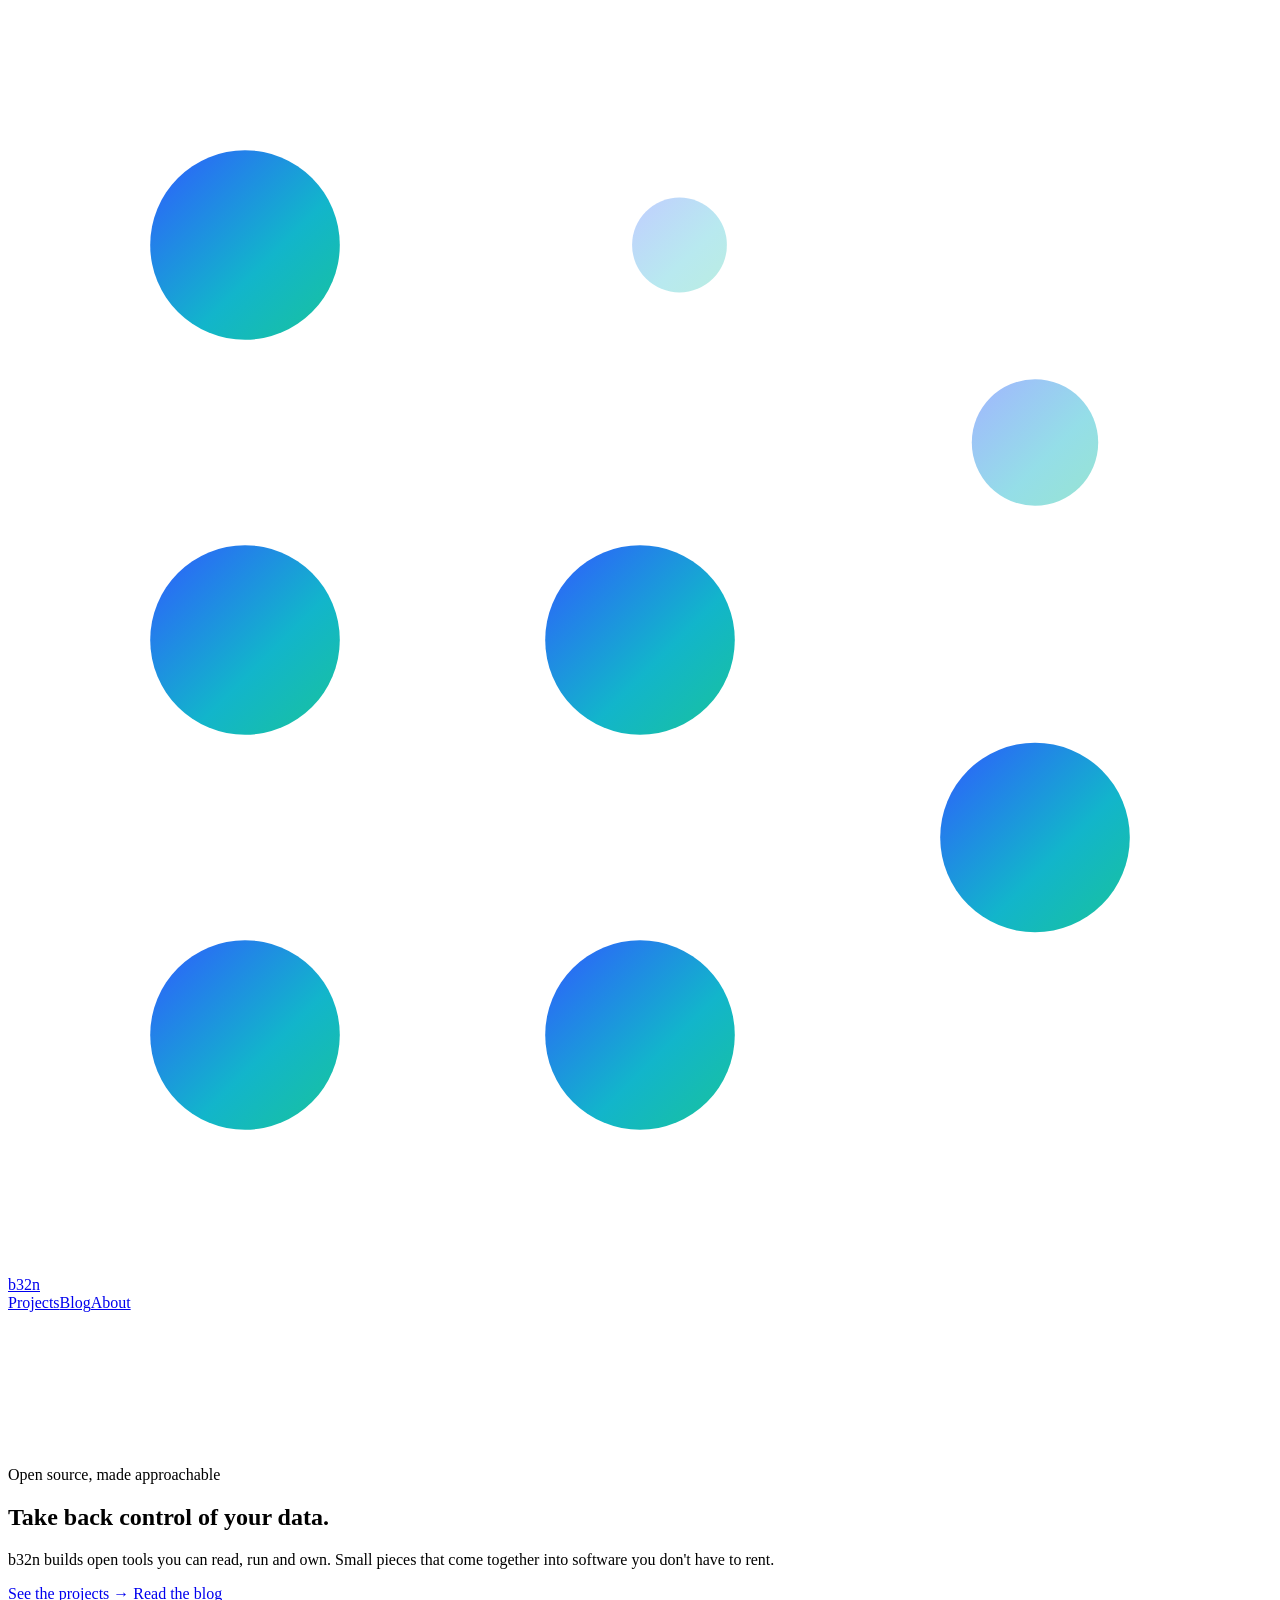
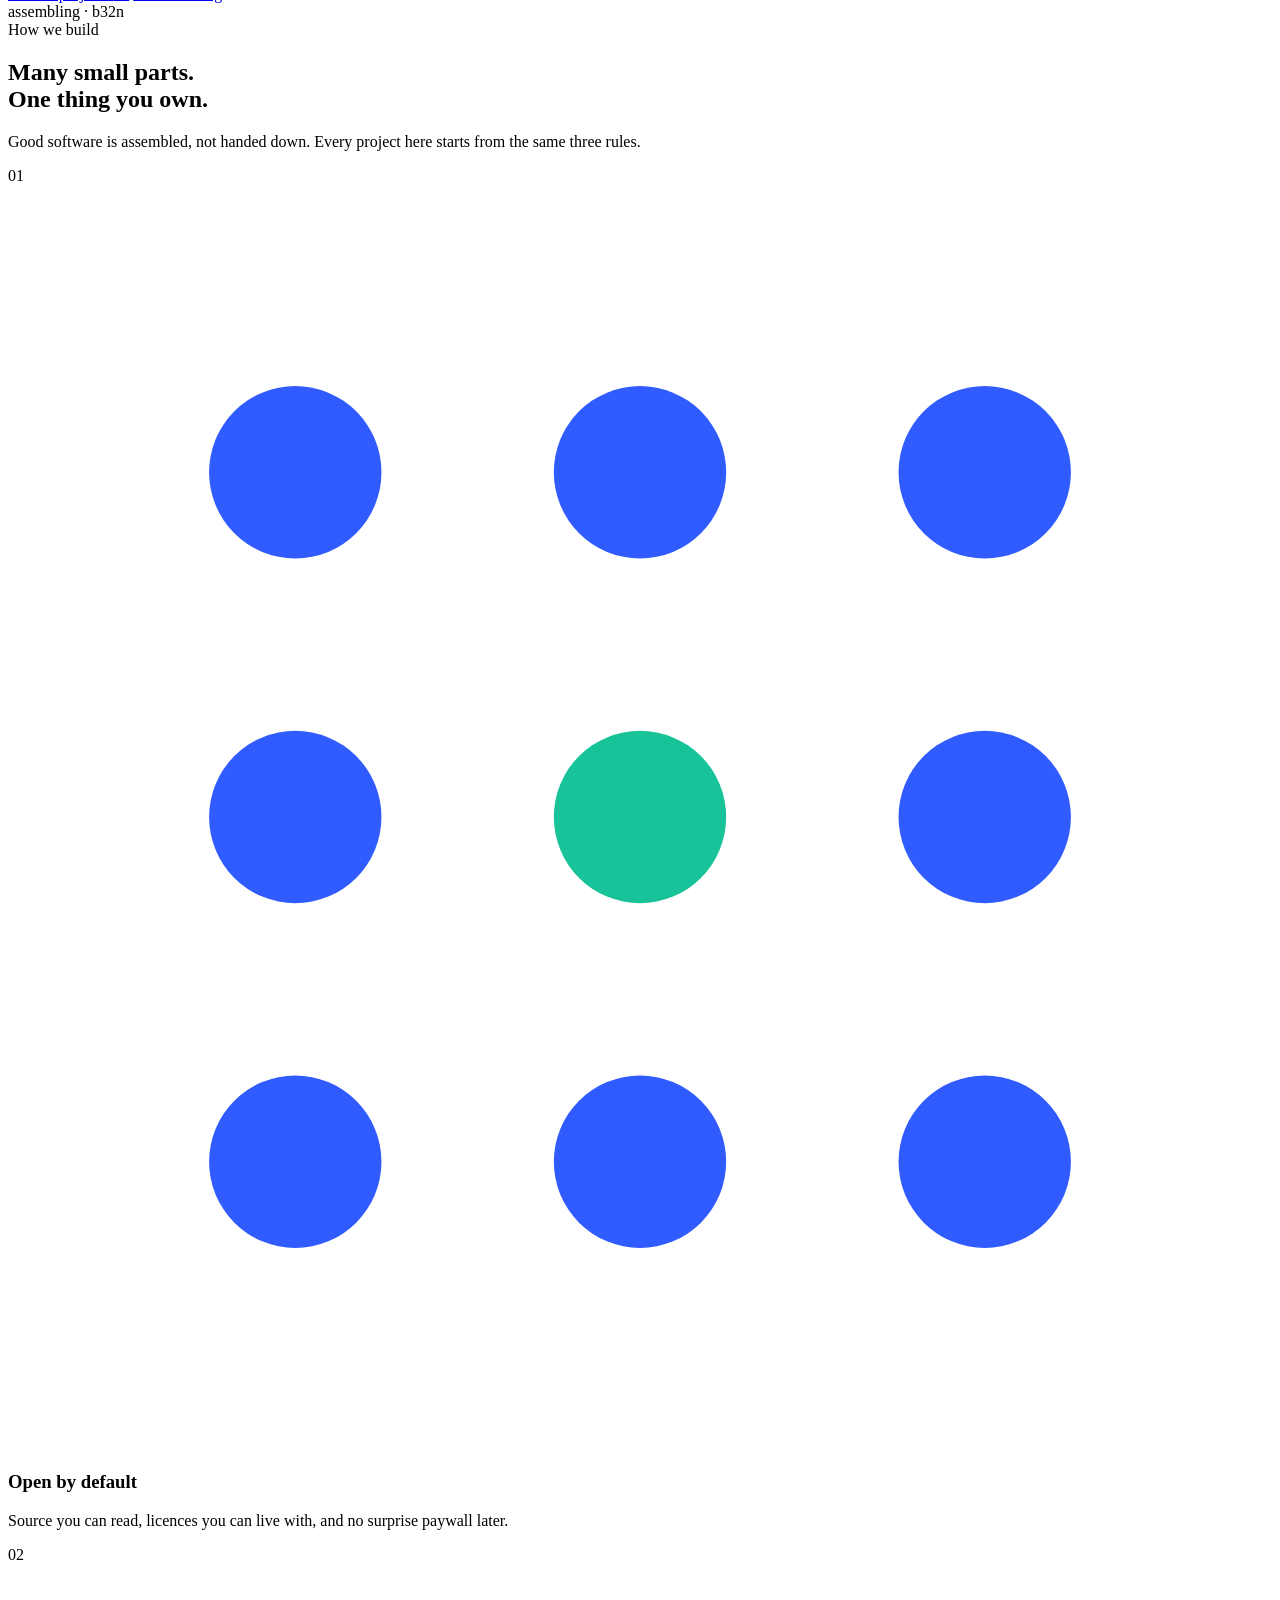
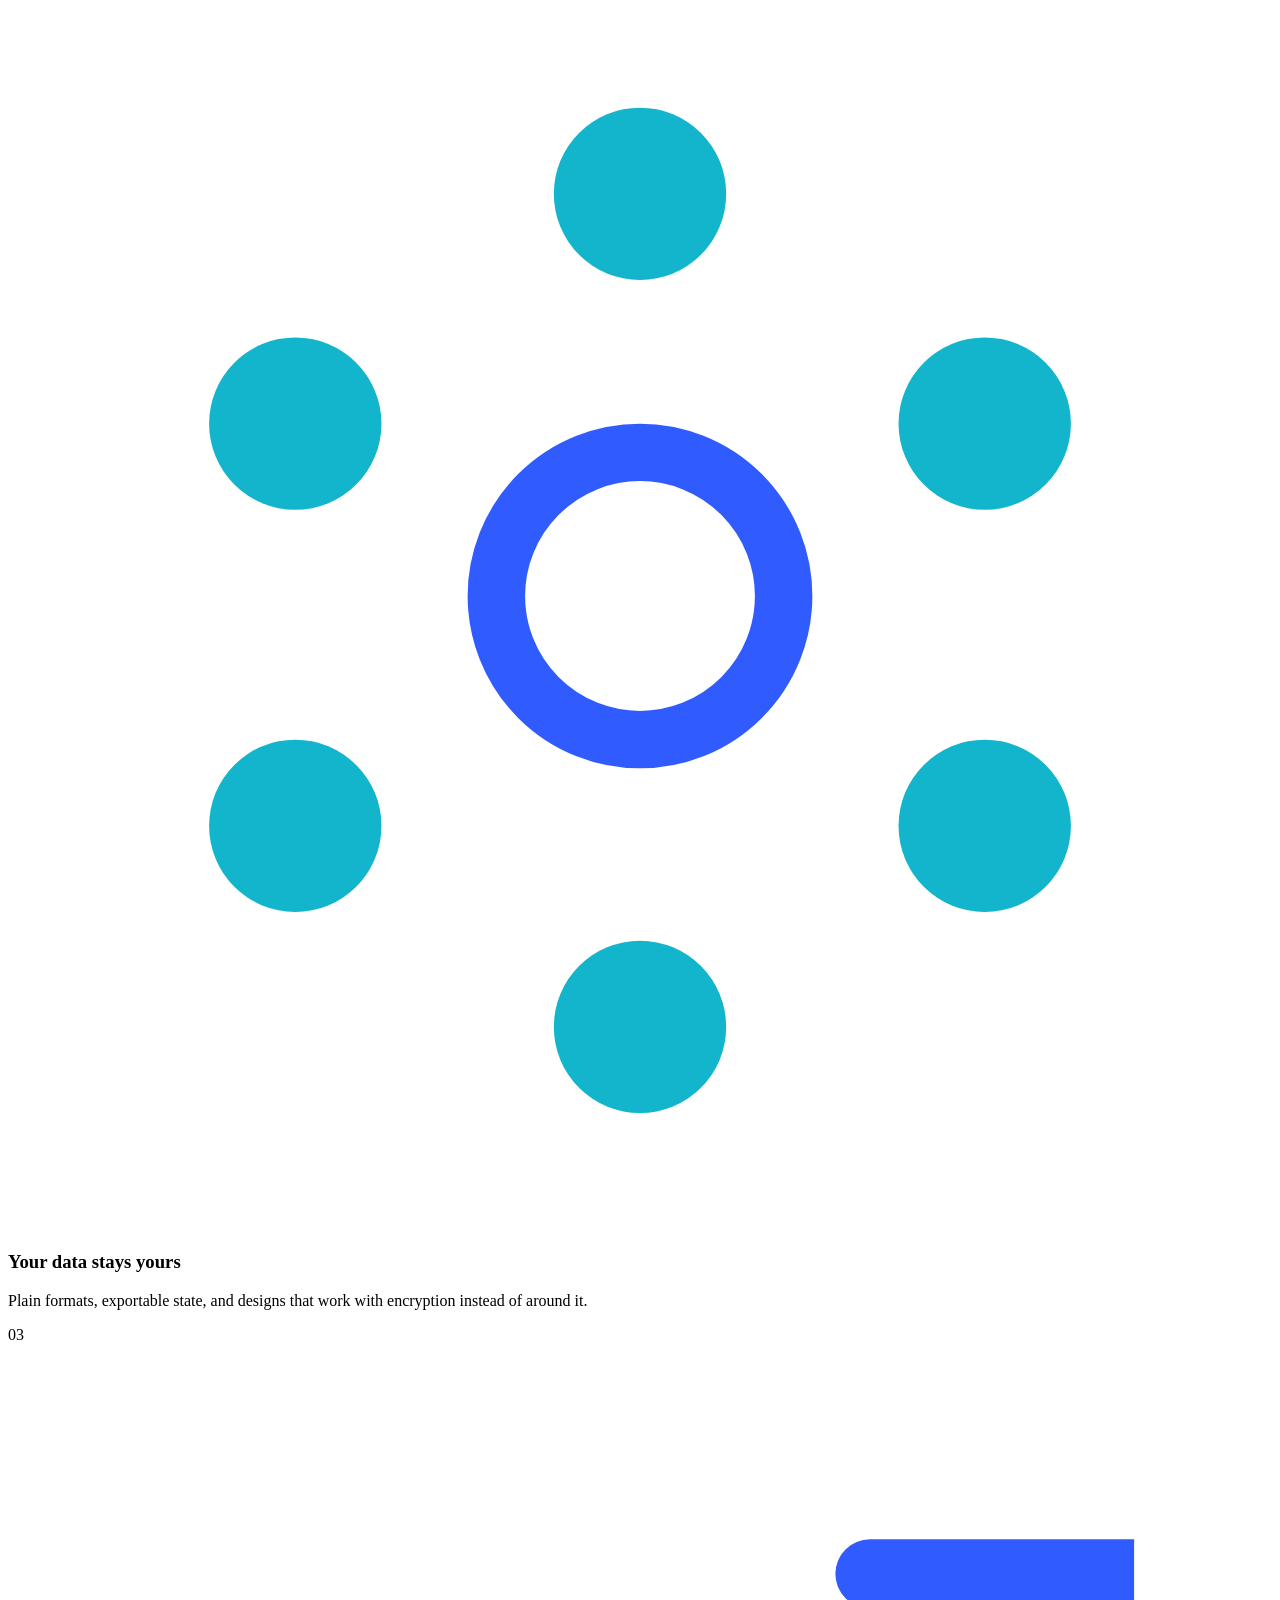
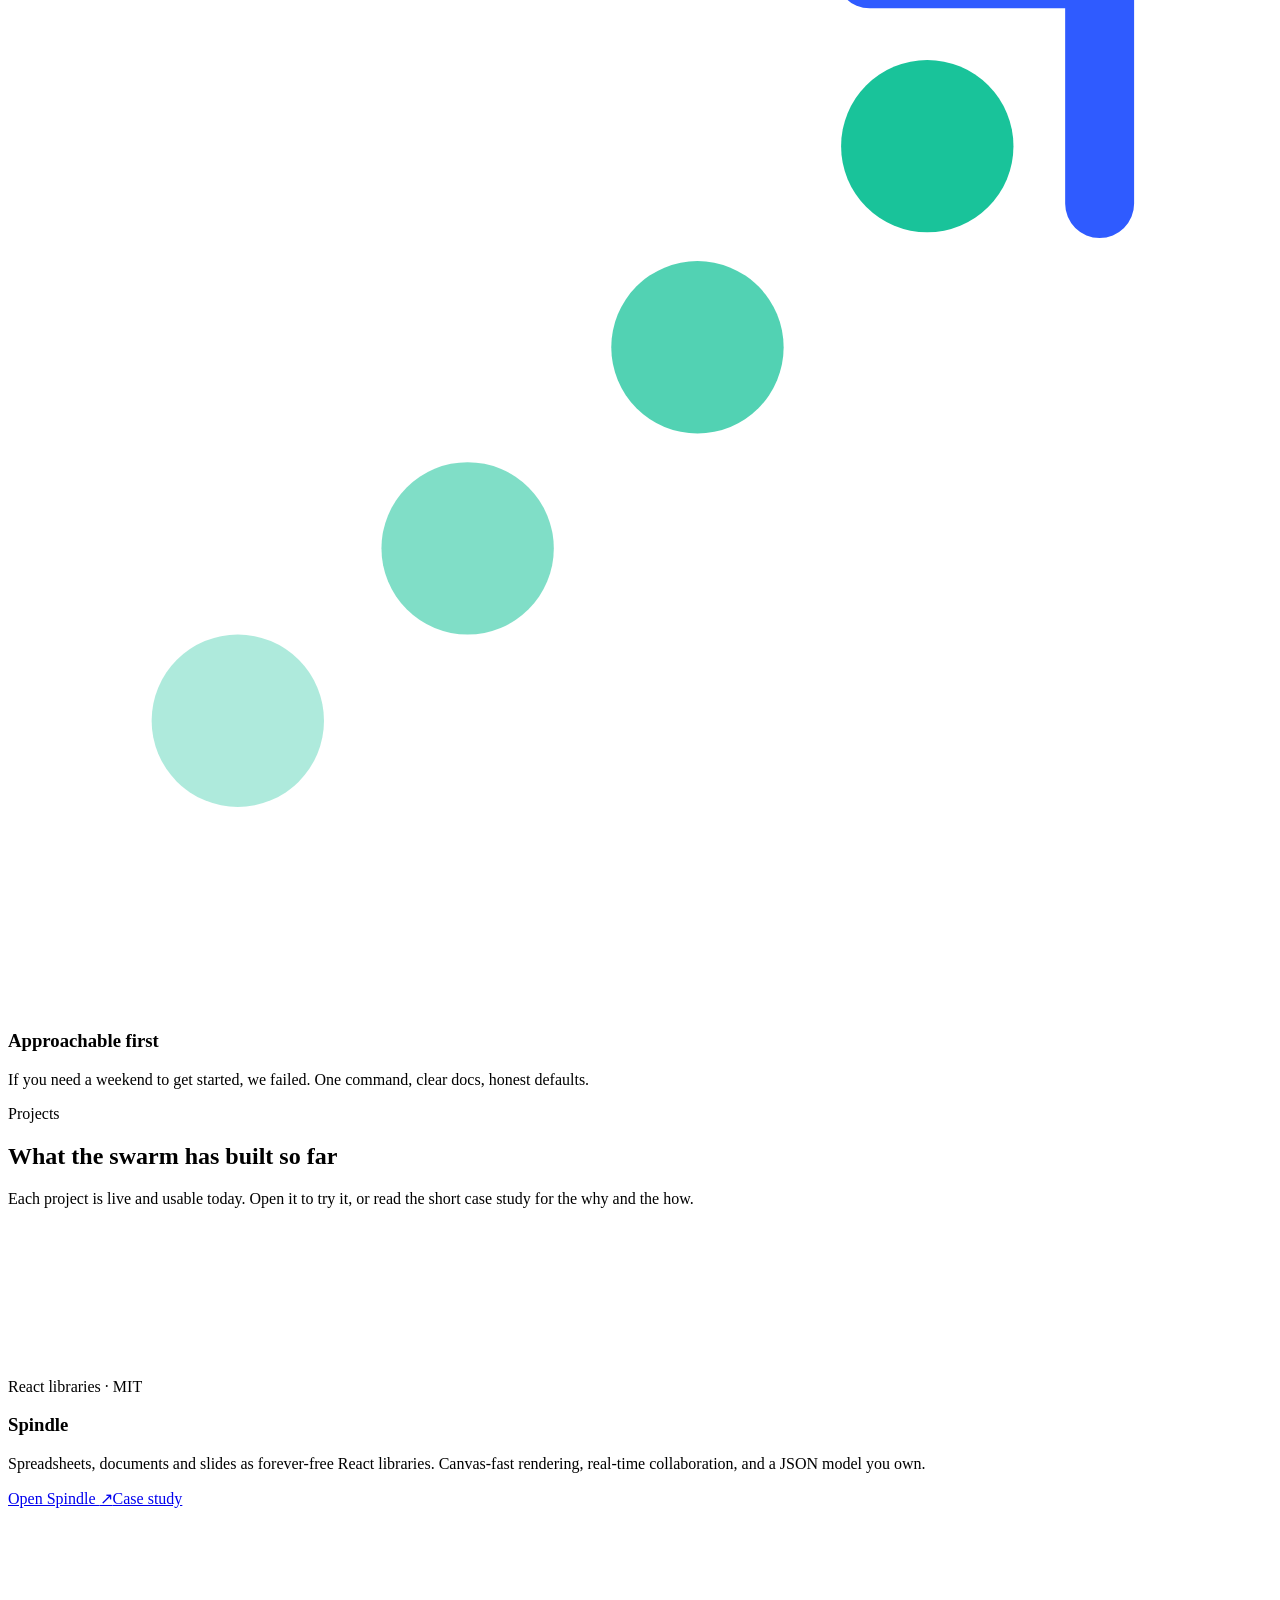
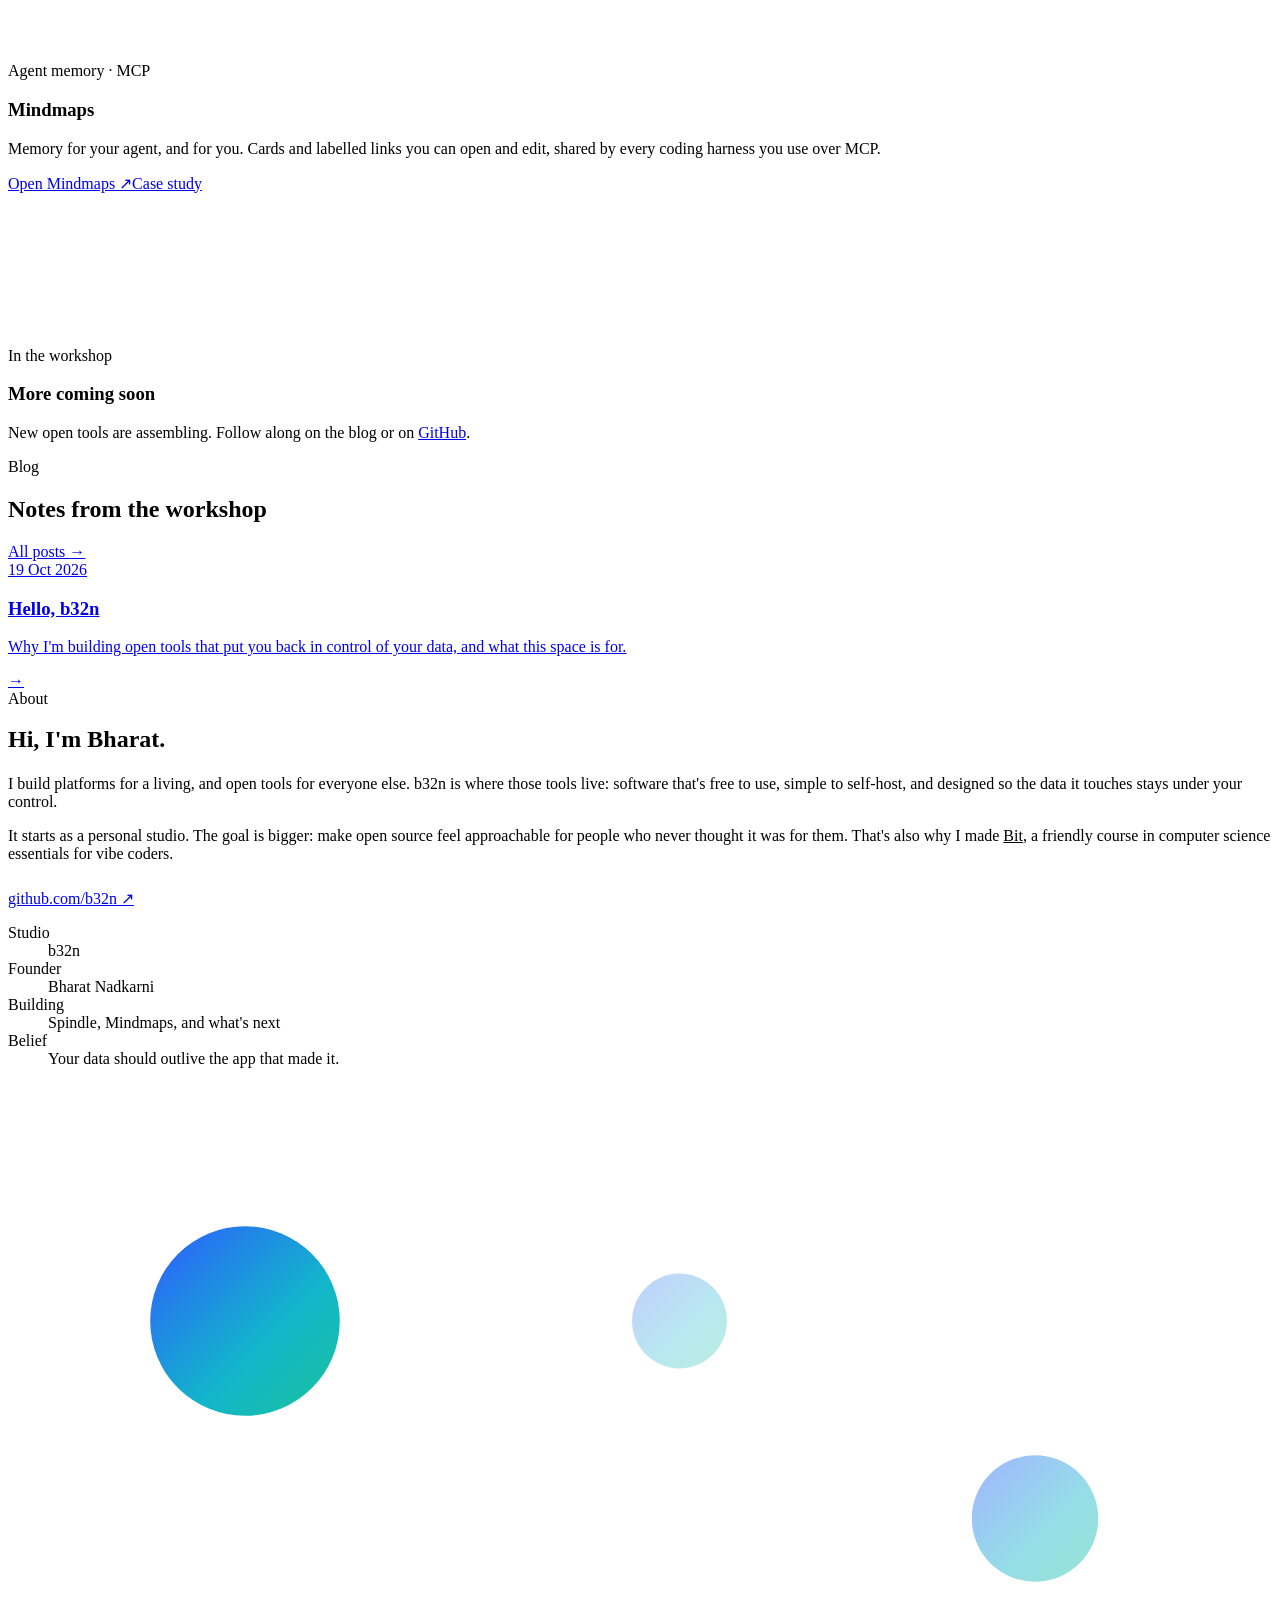
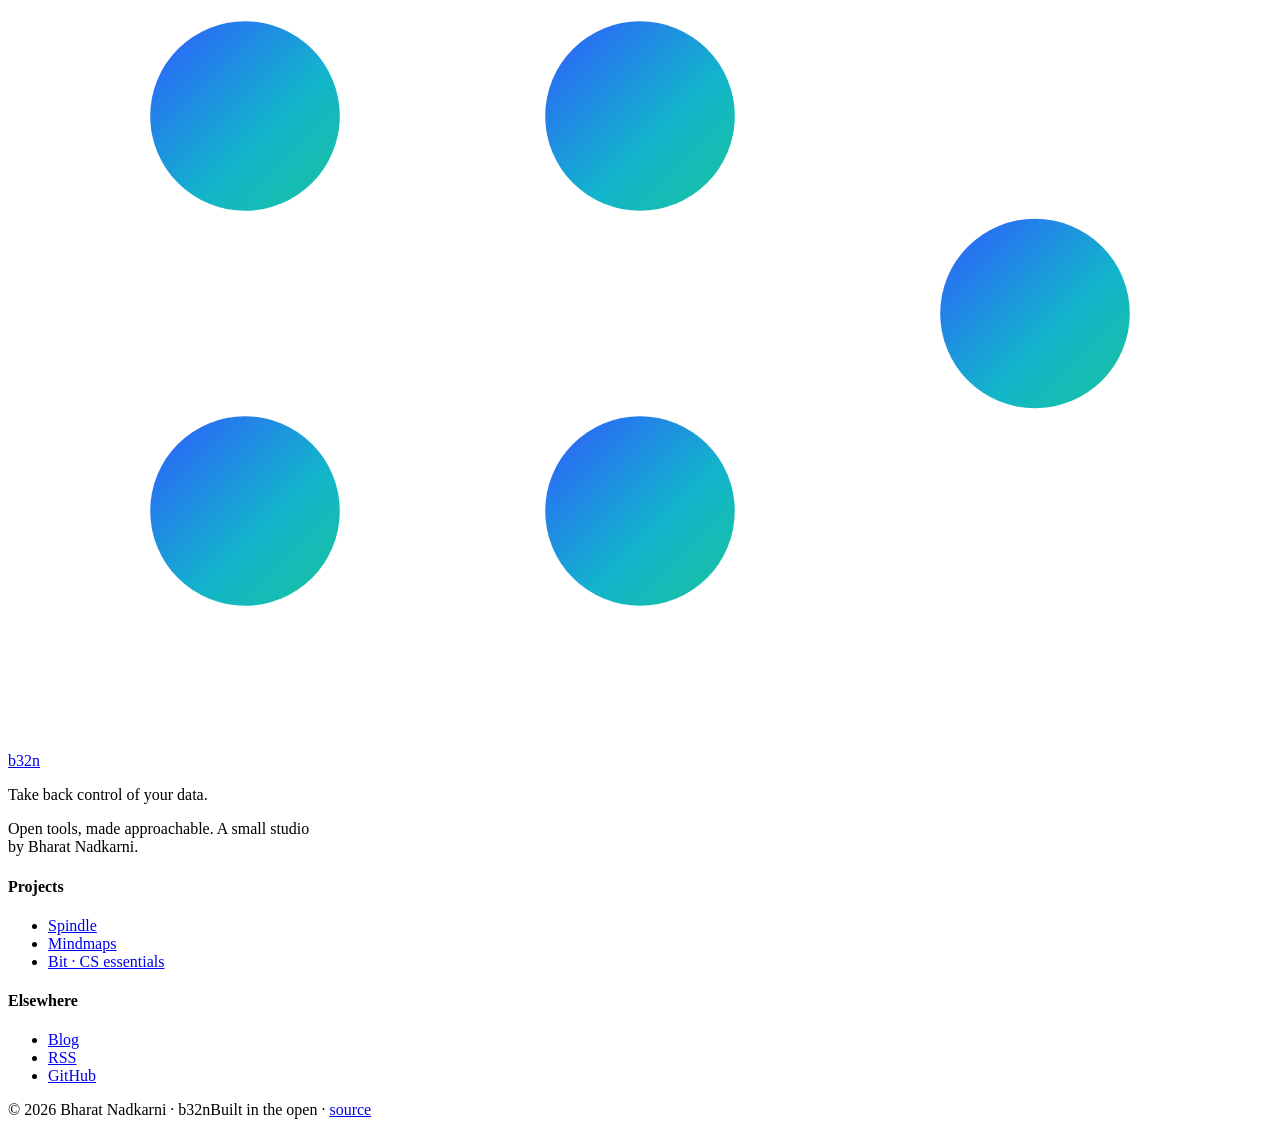
==== public/index.html @ 332fad1e "b32n.io: studio site with nanobot swarm, case studies and blog" ====
<!doctype html>
<html lang="en">
<head>
<meta charset="utf-8">
<meta name="viewport" content="width=device-width,initial-scale=1">
<title>b32n · Take back control of your data</title>
<meta name="description" content="b32n is a small open source studio by Bharat Nadkarni. Open tools, made approachable, so you stay in control of your data.">
<meta name="theme-color" content="#f7f8fb">
<link rel="canonical" href="https://b32n.io/">
<meta property="og:title" content="b32n · Take back control of your data">
<meta property="og:description" content="b32n is a small open source studio by Bharat Nadkarni. Open tools, made approachable, so you stay in control of your data.">
<meta property="og:type" content="website">
<meta property="og:url" content="https://b32n.io/">
<meta name="twitter:card" content="summary">
<link rel="icon" href="/favicon.svg" type="image/svg+xml">
<link rel="alternate" type="application/rss+xml" title="b32n blog" href="/blog/feed.xml">
<link rel="preconnect" href="https://fonts.googleapis.com"><link rel="preconnect" href="https://fonts.gstatic.com" crossorigin>
<link href="https://fonts.googleapis.com/css2?family=Inter:wght@400;500;600&family=JetBrains+Mono:wght@500&family=Space+Grotesk:wght@500;600&display=swap" rel="stylesheet">
<link rel="stylesheet" href="/assets/site.css">
</head>
<body>
<header class="nav"><div class="wrap">
  <a class="brand" href="/" aria-label="b32n home"><svg viewBox="0 0 32 32" aria-hidden="true"><defs><linearGradient id="lg" x1="0" x2="1" y1="0" y2="1"><stop offset="0" stop-color="#2f5bff"/><stop offset=".6" stop-color="#12b5cb"/><stop offset="1" stop-color="#19c39a"/></linearGradient></defs>
<g fill="url(#lg)"><circle cx="6" cy="6" r="2.4"/><circle cx="6" cy="16" r="2.4"/><circle cx="6" cy="26" r="2.4"/><circle cx="16" cy="16" r="2.4"/><circle cx="16" cy="26" r="2.4"/><circle cx="26" cy="21" r="2.4"/><circle cx="26" cy="11" r="1.6" opacity=".45"/><circle cx="17" cy="6" r="1.2" opacity=".3"/></g></svg><span>b32n</span></a>
  <nav aria-label="Main"><a href="/#projects">Projects</a><a href="/blog/">Blog</a><a href="/#about">About</a></nav>
</div></header>
<main>
<section class="hero" data-swarm-host>
  <canvas class="swarm" data-layout="hero" data-shapes="word:b32n,grid,graph,key,orb" data-count="1900" data-caption="#swarm-caption" aria-hidden="true"></canvas>
  <div class="hero-fade"></div>
  <div class="wrap"><div class="hero-copy">
    <span class="eyebrow">Open source, made approachable</span>
    <h1>Take back control of <span class="grad">your data.</span></h1>
    <p class="lede">b32n builds open tools you can read, run and own. Small pieces that come together into software you don't have to rent.</p>
    <div class="ctas">
      <a class="btn primary" href="#projects">See the projects <span class="arrow">→</span></a>
      <a class="btn" href="/blog/">Read the blog</a>
    </div>
  </div></div>
  <div class="status" aria-hidden="true"><i></i><span id="swarm-caption">assembling · b32n</span></div>
</section>

<section id="principles"><div class="wrap">
  <div class="section-head reveal"><div><span class="eyebrow">How we build</span><h2>Many small parts.<br>One thing you own.</h2></div>
  <p>Good software is assembled, not handed down. Every project here starts from the same three rules.</p></div>
  <div class="principles">
    <div class="principle reveal"><span class="num">01</span>
      <svg class="glyph" viewBox="0 0 44 44"><g fill="#2f5bff"><circle cx="10" cy="10" r="3"/><circle cx="22" cy="10" r="3"/><circle cx="34" cy="10" r="3"/><circle cx="10" cy="22" r="3"/><circle cx="22" cy="22" r="3" fill="#19c39a"/><circle cx="34" cy="22" r="3"/><circle cx="10" cy="34" r="3"/><circle cx="22" cy="34" r="3"/><circle cx="34" cy="34" r="3"/></g></svg>
      <h3>Open by default</h3><p>Source you can read, licences you can live with, and no surprise paywall later.</p></div>
    <div class="principle reveal"><span class="num">02</span>
      <svg class="glyph" viewBox="0 0 44 44"><g fill="#12b5cb"><circle cx="22" cy="8" r="3"/><circle cx="34" cy="16" r="3"/><circle cx="34" cy="30" r="3"/><circle cx="22" cy="37" r="3"/><circle cx="10" cy="30" r="3"/><circle cx="10" cy="16" r="3"/></g><circle cx="22" cy="22" r="5" fill="none" stroke="#2f5bff" stroke-width="2"/></svg>
      <h3>Your data stays yours</h3><p>Plain formats, exportable state, and designs that work with encryption instead of around it.</p></div>
    <div class="principle reveal"><span class="num">03</span>
      <svg class="glyph" viewBox="0 0 44 44"><g fill="#19c39a"><circle cx="8" cy="34" r="3" opacity=".35"/><circle cx="16" cy="28" r="3" opacity=".55"/><circle cx="24" cy="21" r="3" opacity=".75"/><circle cx="32" cy="14" r="3"/></g><path d="M30 8h8v8" fill="none" stroke="#2f5bff" stroke-width="2.4" stroke-linecap="round"/></svg>
      <h3>Approachable first</h3><p>If you need a weekend to get started, we failed. One command, clear docs, honest defaults.</p></div>
  </div>
</div></section>

<section id="projects"><div class="wrap">
  <div class="section-head reveal"><div><span class="eyebrow">Projects</span><h2>What the swarm has built so far</h2></div>
  <p>Each project is live and usable today. Open it to try it, or read the short case study for the why and the how.</p></div>
  <div class="projects">
    <article class="card reveal" data-swarm-host>
      <div class="art"><canvas class="swarm" data-shapes="grid" data-count="360" aria-hidden="true"></canvas></div>
      <div class="body"><span class="tag">React libraries · MIT</span><h3>Spindle</h3>
        <p>Spreadsheets, documents and slides as forever-free React libraries. Canvas-fast rendering, real-time collaboration, and a JSON model you own.</p>
        <div class="links"><a class="btn primary" href="https://spindle.b32n.io" target="_blank" rel="noopener">Open Spindle <span class="arrow">↗</span></a><a class="btn" href="/projects/spindle/">Case study</a></div></div>
    </article>
    <article class="card reveal" data-swarm-host>
      <div class="art"><canvas class="swarm" data-shapes="graph" data-count="360" aria-hidden="true"></canvas></div>
      <div class="body"><span class="tag">Agent memory · MCP</span><h3>Mindmaps</h3>
        <p>Memory for your agent, and for you. Cards and labelled links you can open and edit, shared by every coding harness you use over MCP.</p>
        <div class="links"><a class="btn primary" href="https://mindmaps.b32n.io" target="_blank" rel="noopener">Open Mindmaps <span class="arrow">↗</span></a><a class="btn" href="/projects/mindmaps/">Case study</a></div></div>
    </article>
    <article class="card soon reveal" data-swarm-host>
      <div class="art"><canvas class="swarm" data-shapes="plus" data-count="140" aria-hidden="true"></canvas></div>
      <div class="body"><span class="tag">In the workshop</span><h3>More coming soon</h3>
        <p>New open tools are assembling. Follow along on the blog or on <a href="https://github.com/b32n">GitHub</a>.</p></div>
    </article>
  </div>
</div></section>

<section id="blog"><div class="wrap">
  <div class="section-head reveal"><div><span class="eyebrow">Blog</span><h2>Notes from the workshop</h2></div>
  <a class="btn" href="/blog/">All posts <span class="arrow">→</span></a></div>
  <div class="posts reveal"><a class="post-row" href="/blog/hello-b32n/"><time datetime="2026-10-19">19 Oct 2026</time><div><h3>Hello, b32n</h3><p>Why I&#x27;m building open tools that put you back in control of your data, and what this space is for.</p></div><span class="go">→</span></a></div>
</div></section>

<section id="about"><div class="wrap about">
  <div class="reveal"><span class="eyebrow">About</span><h2 style="margin:18px 0 22px">Hi, I'm Bharat.</h2>
    <p>I build platforms for a living, and open tools for everyone else. b32n is where those tools live: software that's free to use, simple to self-host, and designed so the data it touches stays under your control.</p>
    <p>It starts as a personal studio. The goal is bigger: make open source feel approachable for people who never thought it was for them. That's also why I made <a href="https://bit.b32n.io" style="color:var(--blue)">Bit</a>, a friendly course in computer science essentials for vibe coders.</p>
    <p style="margin-top:26px"><a class="btn" href="https://github.com/b32n">github.com/b32n <span class="arrow">↗</span></a></p></div>
  <div class="panel reveal"><dl>
    <dt>Studio</dt><dd>b32n</dd>
    <dt>Founder</dt><dd>Bharat Nadkarni</dd>
    <dt>Building</dt><dd>Spindle, Mindmaps, and what's next</dd>
    <dt>Belief</dt><dd>Your data should outlive the app that made it.</dd>
  </dl></div>
</div></section>

</main>
<footer><div class="wrap">
  <div>
    <a class="brand" href="/"><svg viewBox="0 0 32 32" aria-hidden="true"><defs><linearGradient id="lg" x1="0" x2="1" y1="0" y2="1"><stop offset="0" stop-color="#2f5bff"/><stop offset=".6" stop-color="#12b5cb"/><stop offset="1" stop-color="#19c39a"/></linearGradient></defs>
<g fill="url(#lg)"><circle cx="6" cy="6" r="2.4"/><circle cx="6" cy="16" r="2.4"/><circle cx="6" cy="26" r="2.4"/><circle cx="16" cy="16" r="2.4"/><circle cx="16" cy="26" r="2.4"/><circle cx="26" cy="21" r="2.4"/><circle cx="26" cy="11" r="1.6" opacity=".45"/><circle cx="17" cy="6" r="1.2" opacity=".3"/></g></svg><span>b32n</span></a>
    <p class="motto">Take back control of your data.</p>
    <p style="color:var(--ink-2);max-width:38ch;margin:0">Open tools, made approachable. A small studio by Bharat Nadkarni.</p>
  </div>
  <div><h4>Projects</h4><ul>
    <li><a href="/projects/spindle/">Spindle</a></li>
    <li><a href="/projects/mindmaps/">Mindmaps</a></li>
    <li><a href="https://bit.b32n.io">Bit · CS essentials</a></li>
  </ul></div>
  <div><h4>Elsewhere</h4><ul>
    <li><a href="/blog/">Blog</a></li>
    <li><a href="/blog/feed.xml">RSS</a></li>
    <li><a href="https://github.com/b32n">GitHub</a></li>
  </ul></div>
  <div class="fine"><span>© 2026 Bharat Nadkarni · b32n</span><span>Built in the open · <a href="https://github.com/b32n/b32n.io">source</a></span></div>
</div></footer>
<script src="/assets/nano.js" defer></script>
</body>
</html>
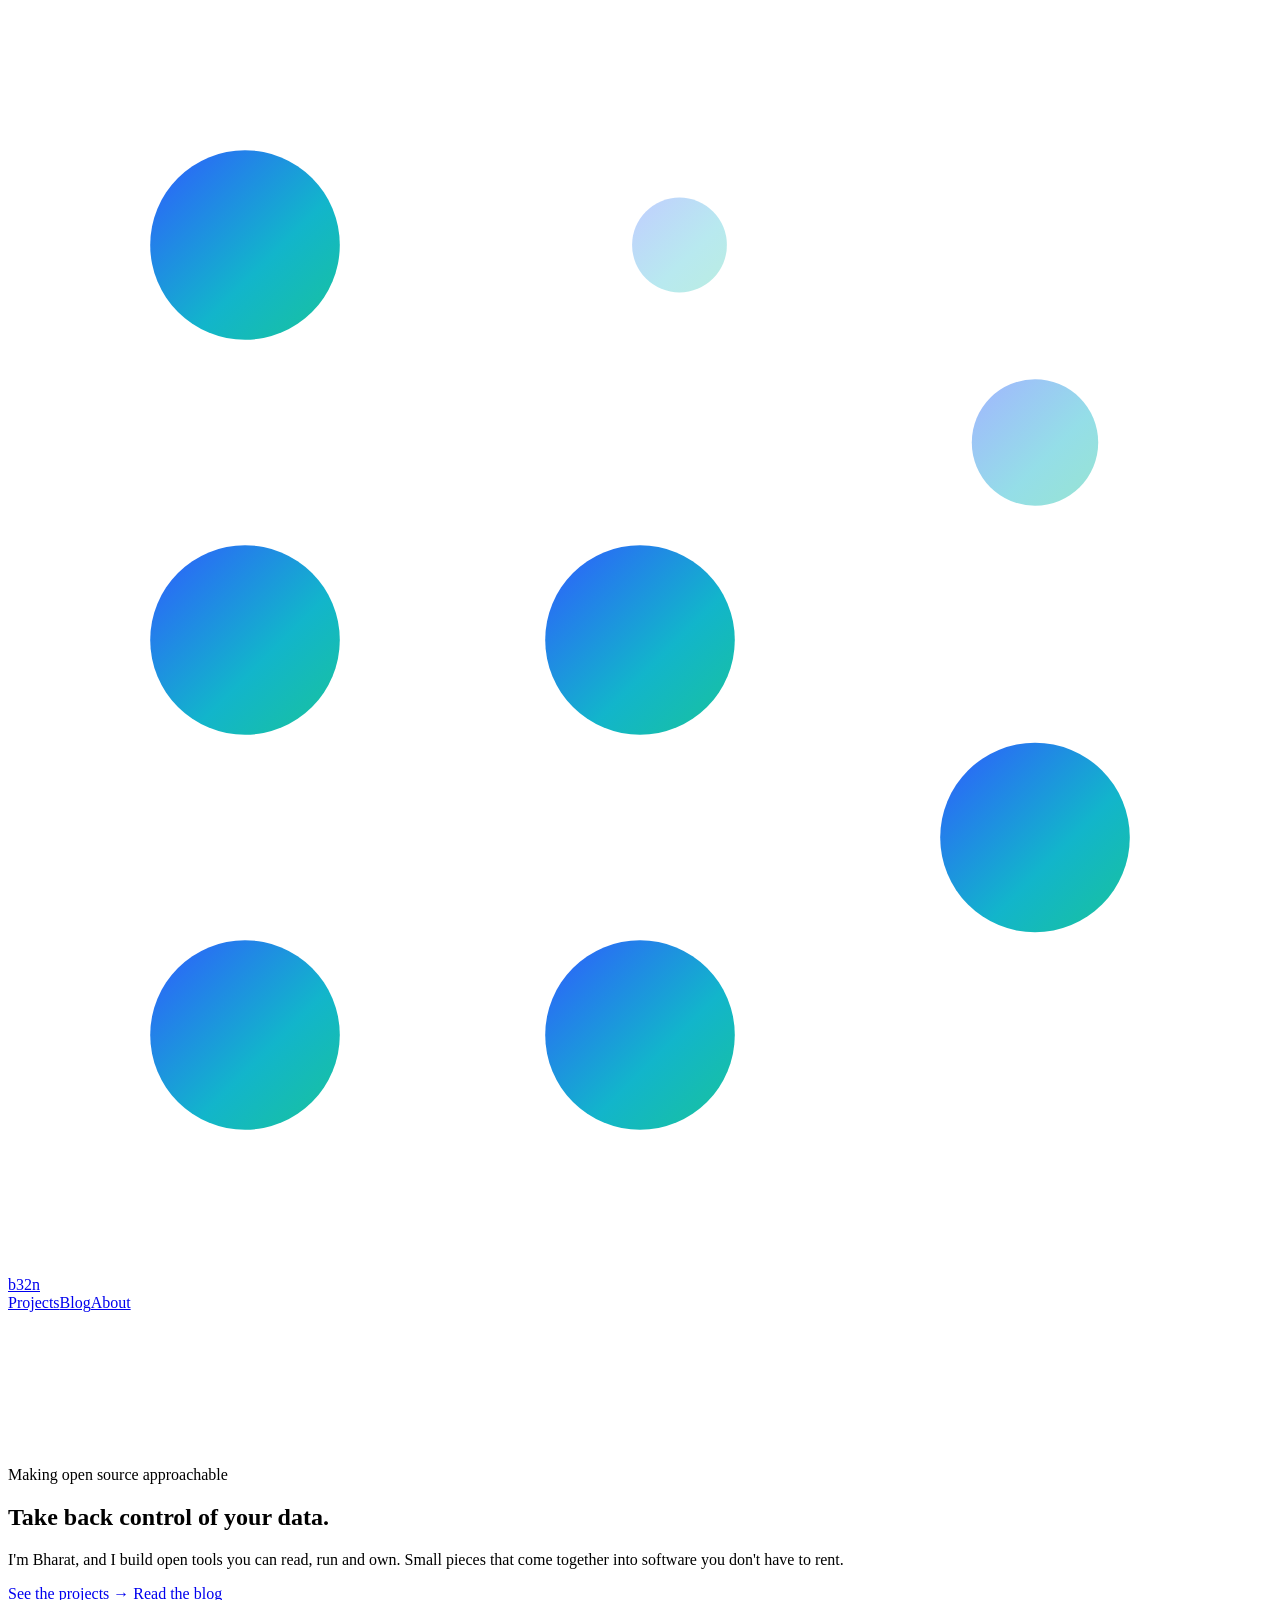
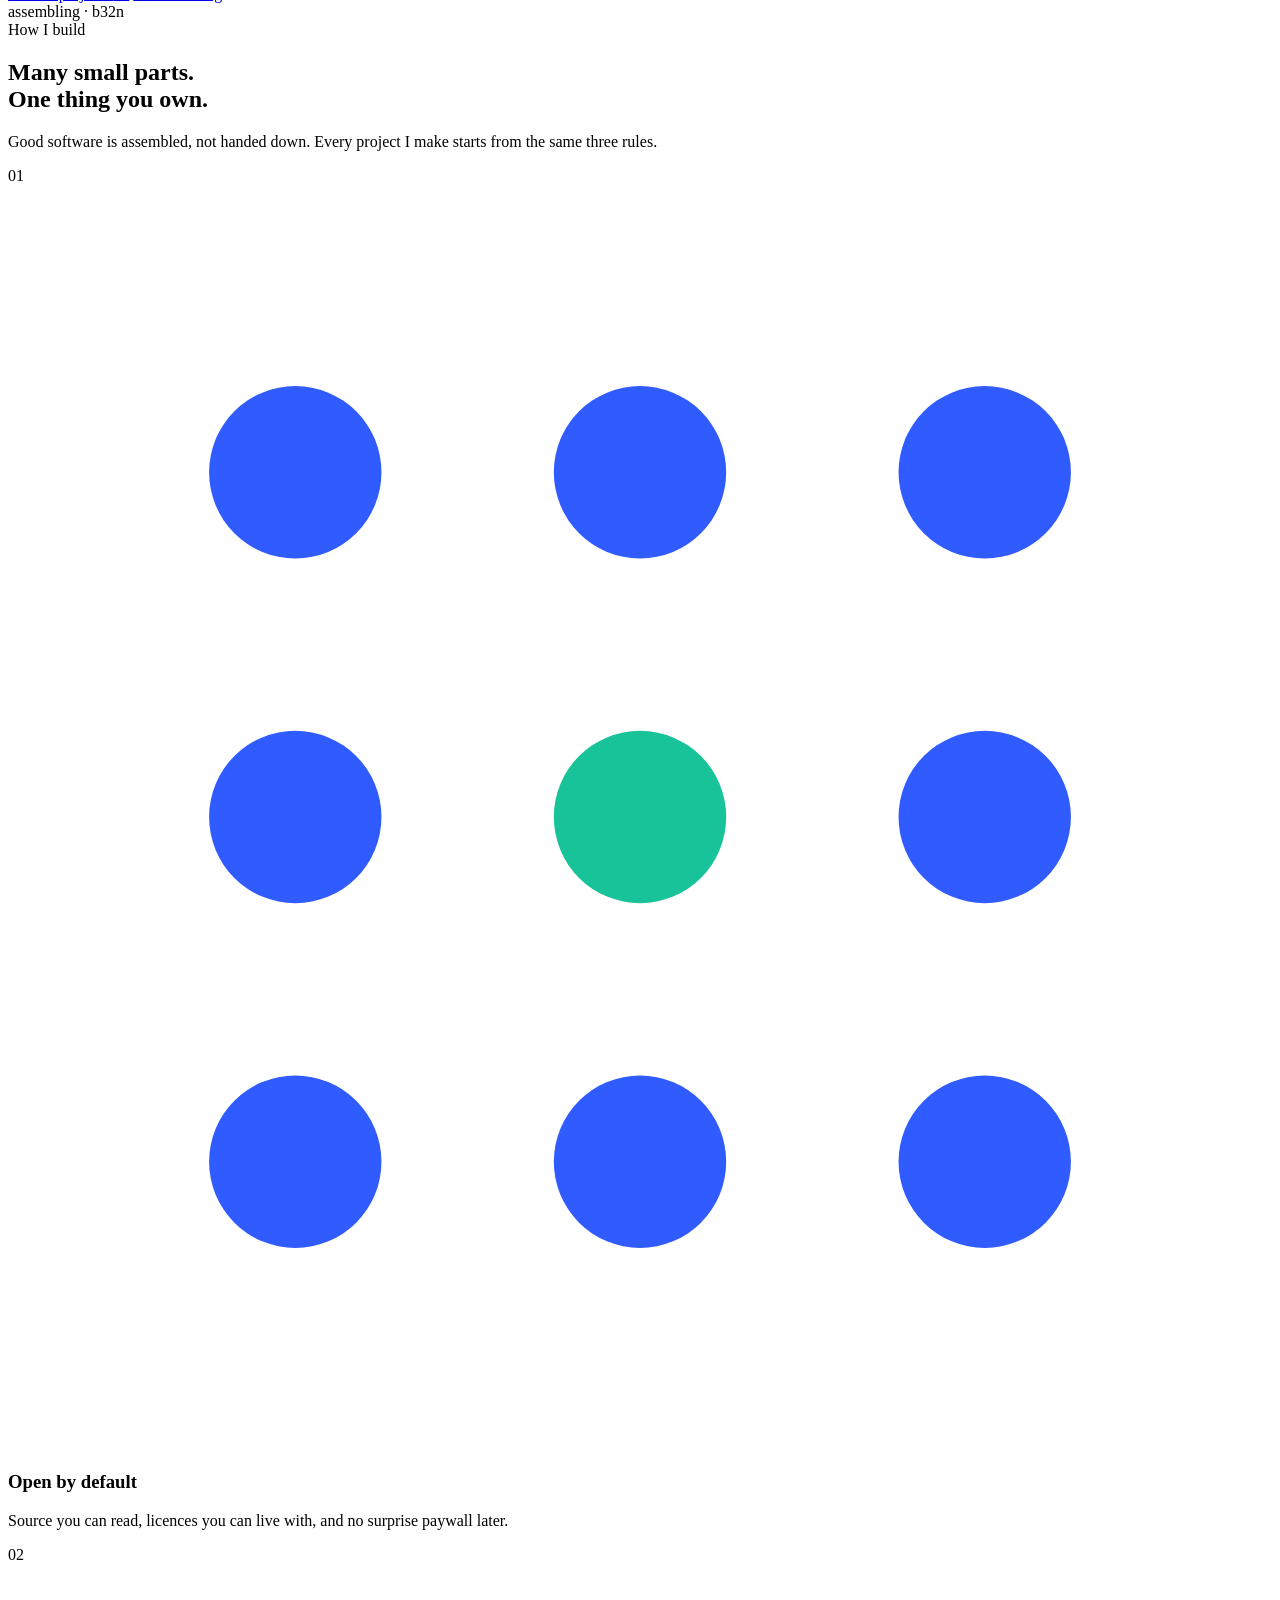
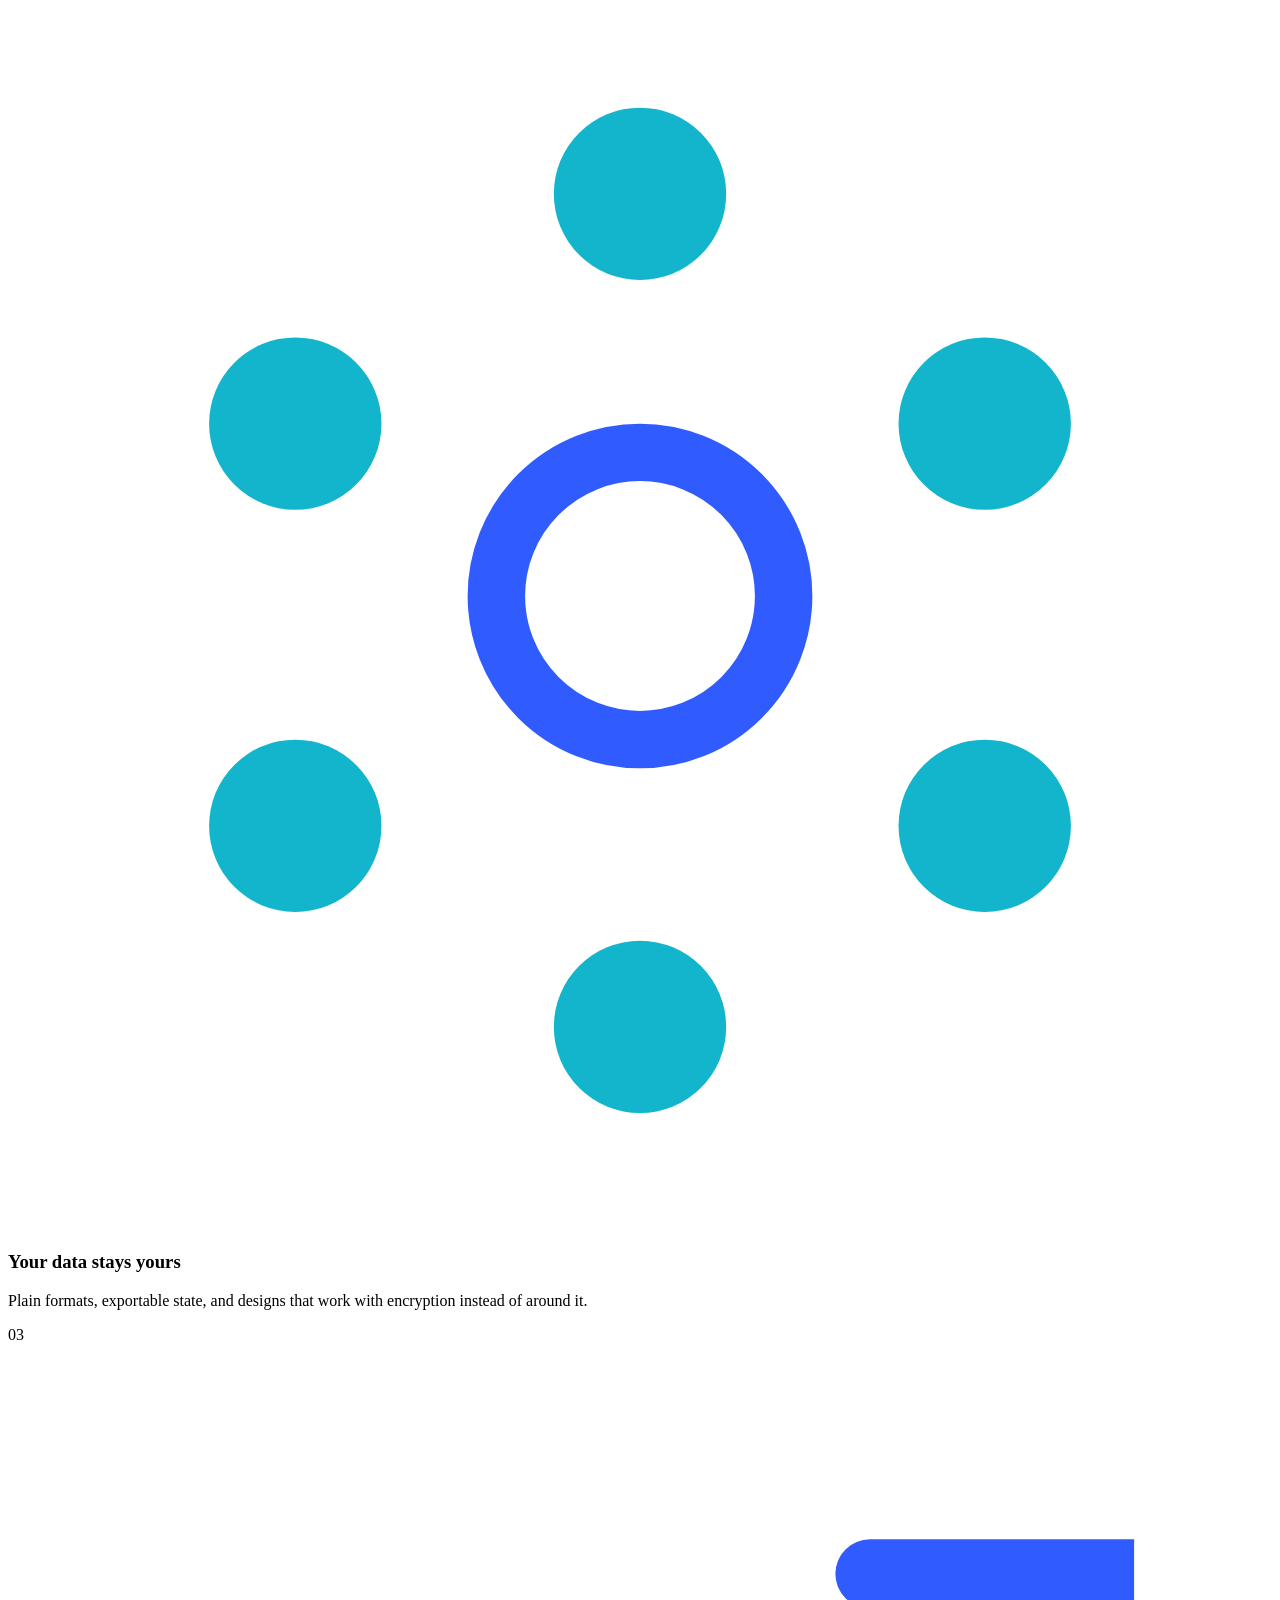
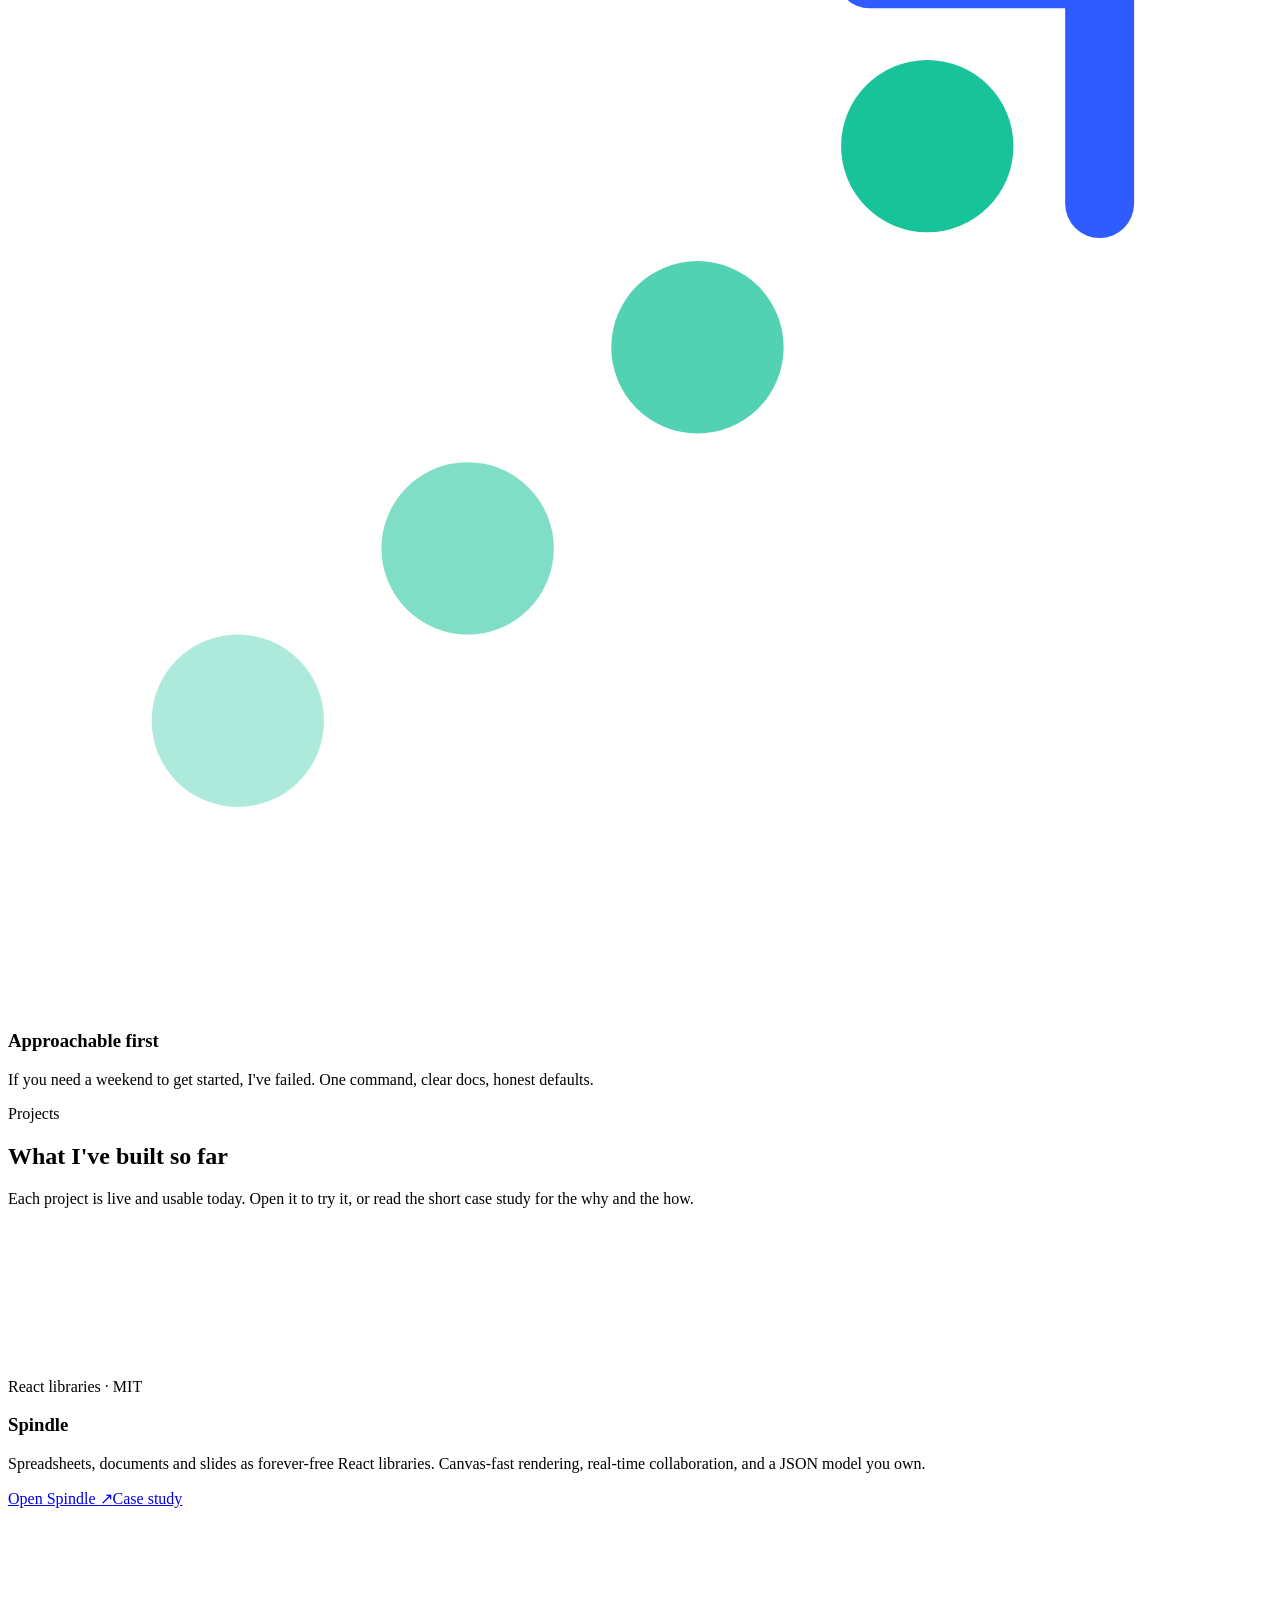
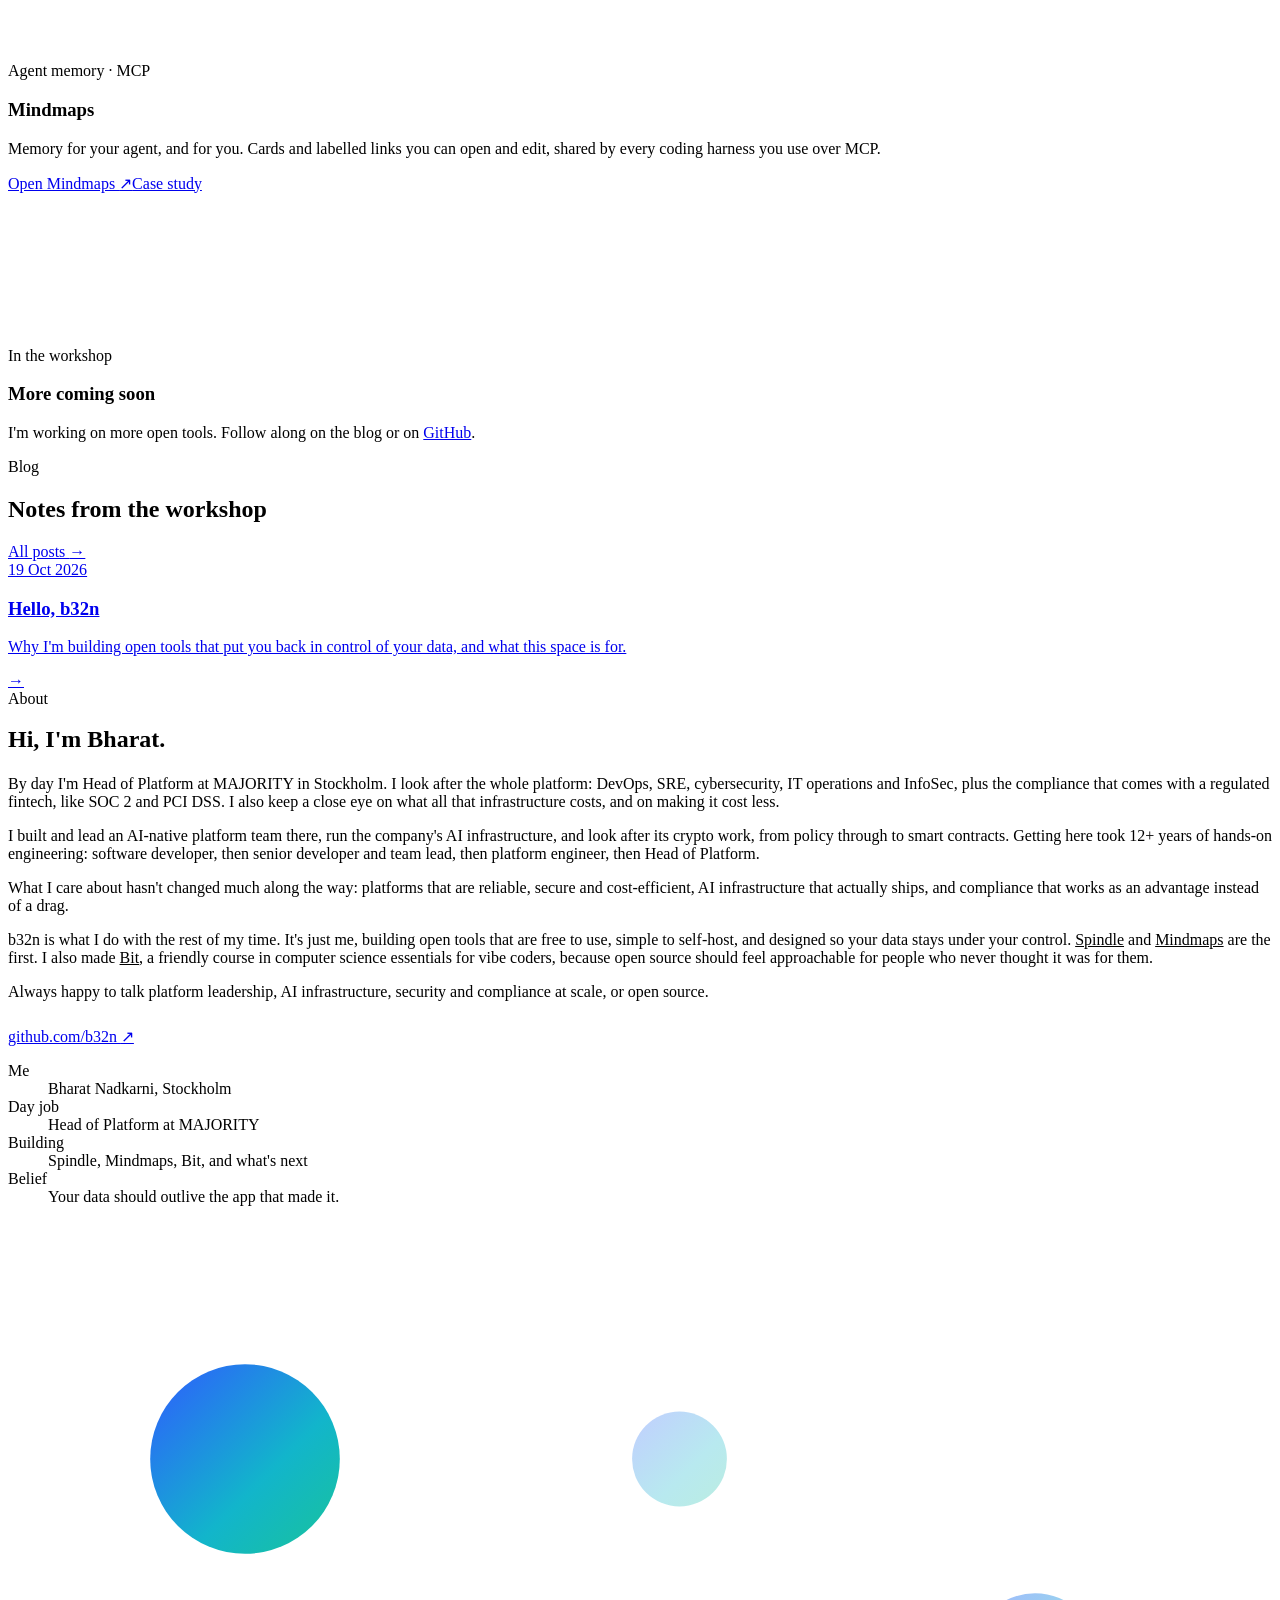
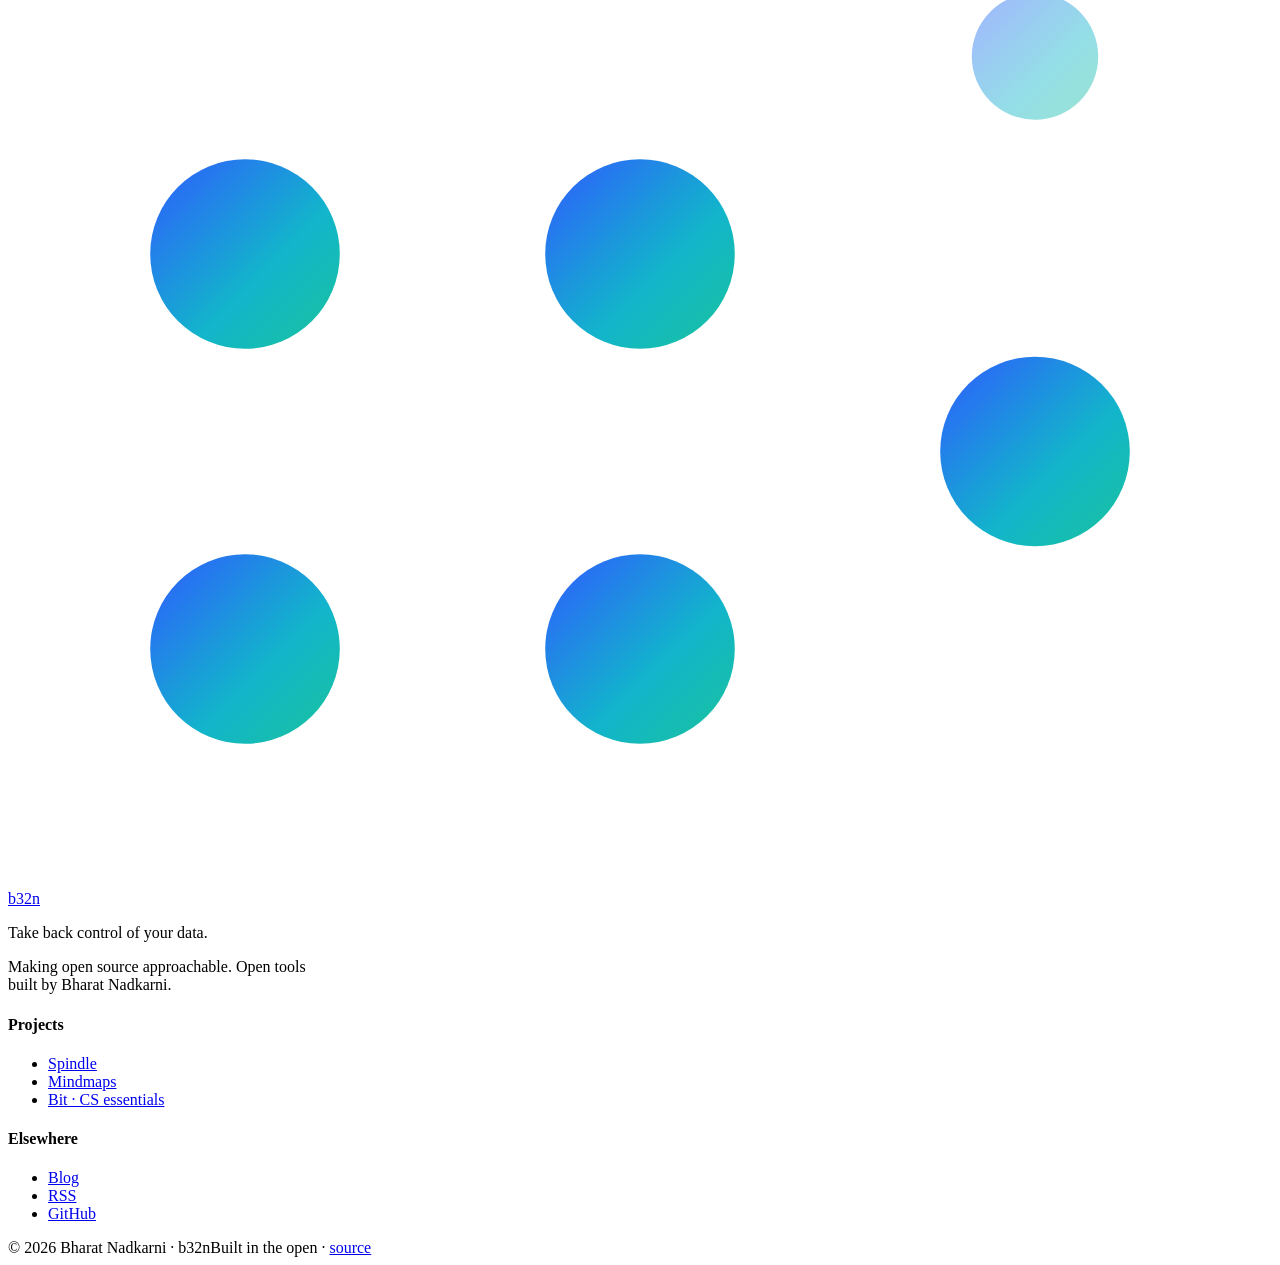
==== commit 98ecbdd3: "Copy: first person throughout, new eyebrow, About from LinkedIn bio" ====
--- a/public/index.html
+++ b/public/index.html
@@ -4,11 +4,11 @@
 <meta charset="utf-8">
 <meta name="viewport" content="width=device-width,initial-scale=1">
 <title>b32n · Take back control of your data</title>
-<meta name="description" content="b32n is a small open source studio by Bharat Nadkarni. Open tools, made approachable, so you stay in control of your data.">
+<meta name="description" content="b32n is where Bharat Nadkarni builds open source tools that are easy to start with and keep you in control of your data.">
 <meta name="theme-color" content="#f7f8fb">
 <link rel="canonical" href="https://b32n.io/">
 <meta property="og:title" content="b32n · Take back control of your data">
-<meta property="og:description" content="b32n is a small open source studio by Bharat Nadkarni. Open tools, made approachable, so you stay in control of your data.">
+<meta property="og:description" content="b32n is where Bharat Nadkarni builds open source tools that are easy to start with and keep you in control of your data.">
 <meta property="og:type" content="website">
 <meta property="og:url" content="https://b32n.io/">
 <meta name="twitter:card" content="summary">
@@ -29,9 +29,9 @@
   <canvas class="swarm" data-layout="hero" data-shapes="word:b32n,grid,graph,key,orb" data-count="1900" data-caption="#swarm-caption" aria-hidden="true"></canvas>
   <div class="hero-fade"></div>
   <div class="wrap"><div class="hero-copy">
-    <span class="eyebrow">Open source, made approachable</span>
+    <span class="eyebrow">Making open source approachable</span>
     <h1>Take back control of <span class="grad">your data.</span></h1>
-    <p class="lede">b32n builds open tools you can read, run and own. Small pieces that come together into software you don't have to rent.</p>
+    <p class="lede">I'm Bharat, and I build open tools you can read, run and own. Small pieces that come together into software you don't have to rent.</p>
     <div class="ctas">
       <a class="btn primary" href="#projects">See the projects <span class="arrow">→</span></a>
       <a class="btn" href="/blog/">Read the blog</a>
@@ -41,8 +41,8 @@
 </section>
 
 <section id="principles"><div class="wrap">
-  <div class="section-head reveal"><div><span class="eyebrow">How we build</span><h2>Many small parts.<br>One thing you own.</h2></div>
-  <p>Good software is assembled, not handed down. Every project here starts from the same three rules.</p></div>
+  <div class="section-head reveal"><div><span class="eyebrow">How I build</span><h2>Many small parts.<br>One thing you own.</h2></div>
+  <p>Good software is assembled, not handed down. Every project I make starts from the same three rules.</p></div>
   <div class="principles">
     <div class="principle reveal"><span class="num">01</span>
       <svg class="glyph" viewBox="0 0 44 44"><g fill="#2f5bff"><circle cx="10" cy="10" r="3"/><circle cx="22" cy="10" r="3"/><circle cx="34" cy="10" r="3"/><circle cx="10" cy="22" r="3"/><circle cx="22" cy="22" r="3" fill="#19c39a"/><circle cx="34" cy="22" r="3"/><circle cx="10" cy="34" r="3"/><circle cx="22" cy="34" r="3"/><circle cx="34" cy="34" r="3"/></g></svg>
@@ -52,12 +52,12 @@
       <h3>Your data stays yours</h3><p>Plain formats, exportable state, and designs that work with encryption instead of around it.</p></div>
     <div class="principle reveal"><span class="num">03</span>
       <svg class="glyph" viewBox="0 0 44 44"><g fill="#19c39a"><circle cx="8" cy="34" r="3" opacity=".35"/><circle cx="16" cy="28" r="3" opacity=".55"/><circle cx="24" cy="21" r="3" opacity=".75"/><circle cx="32" cy="14" r="3"/></g><path d="M30 8h8v8" fill="none" stroke="#2f5bff" stroke-width="2.4" stroke-linecap="round"/></svg>
-      <h3>Approachable first</h3><p>If you need a weekend to get started, we failed. One command, clear docs, honest defaults.</p></div>
+      <h3>Approachable first</h3><p>If you need a weekend to get started, I've failed. One command, clear docs, honest defaults.</p></div>
   </div>
 </div></section>
 
 <section id="projects"><div class="wrap">
-  <div class="section-head reveal"><div><span class="eyebrow">Projects</span><h2>What the swarm has built so far</h2></div>
+  <div class="section-head reveal"><div><span class="eyebrow">Projects</span><h2>What I've built so far</h2></div>
   <p>Each project is live and usable today. Open it to try it, or read the short case study for the why and the how.</p></div>
   <div class="projects">
     <article class="card reveal" data-swarm-host>
@@ -75,7 +75,7 @@
     <article class="card soon reveal" data-swarm-host>
       <div class="art"><canvas class="swarm" data-shapes="plus" data-count="140" aria-hidden="true"></canvas></div>
       <div class="body"><span class="tag">In the workshop</span><h3>More coming soon</h3>
-        <p>New open tools are assembling. Follow along on the blog or on <a href="https://github.com/b32n">GitHub</a>.</p></div>
+        <p>I'm working on more open tools. Follow along on the blog or on <a href="https://github.com/b32n">GitHub</a>.</p></div>
     </article>
   </div>
 </div></section>
@@ -88,13 +88,16 @@
 
 <section id="about"><div class="wrap about">
   <div class="reveal"><span class="eyebrow">About</span><h2 style="margin:18px 0 22px">Hi, I'm Bharat.</h2>
-    <p>I build platforms for a living, and open tools for everyone else. b32n is where those tools live: software that's free to use, simple to self-host, and designed so the data it touches stays under your control.</p>
-    <p>It starts as a personal studio. The goal is bigger: make open source feel approachable for people who never thought it was for them. That's also why I made <a href="https://bit.b32n.io" style="color:var(--blue)">Bit</a>, a friendly course in computer science essentials for vibe coders.</p>
+    <p>By day I'm Head of Platform at MAJORITY in Stockholm. I look after the whole platform: DevOps, SRE, cybersecurity, IT operations and InfoSec, plus the compliance that comes with a regulated fintech, like SOC 2 and PCI DSS. I also keep a close eye on what all that infrastructure costs, and on making it cost less.</p>
+    <p>I built and lead an AI-native platform team there, run the company's AI infrastructure, and look after its crypto work, from policy through to smart contracts. Getting here took 12+ years of hands-on engineering: software developer, then senior developer and team lead, then platform engineer, then Head of Platform.</p>
+    <p>What I care about hasn't changed much along the way: platforms that are reliable, secure and cost-efficient, AI infrastructure that actually ships, and compliance that works as an advantage instead of a drag.</p>
+    <p>b32n is what I do with the rest of my time. It's just me, building open tools that are free to use, simple to self-host, and designed so your data stays under your control. <a href="/projects/spindle/" style="color:var(--blue)">Spindle</a> and <a href="/projects/mindmaps/" style="color:var(--blue)">Mindmaps</a> are the first. I also made <a href="https://bit.b32n.io" style="color:var(--blue)">Bit</a>, a friendly course in computer science essentials for vibe coders, because open source should feel approachable for people who never thought it was for them.</p>
+    <p>Always happy to talk platform leadership, AI infrastructure, security and compliance at scale, or open source.</p>
     <p style="margin-top:26px"><a class="btn" href="https://github.com/b32n">github.com/b32n <span class="arrow">↗</span></a></p></div>
   <div class="panel reveal"><dl>
-    <dt>Studio</dt><dd>b32n</dd>
-    <dt>Founder</dt><dd>Bharat Nadkarni</dd>
-    <dt>Building</dt><dd>Spindle, Mindmaps, and what's next</dd>
+    <dt>Me</dt><dd>Bharat Nadkarni, Stockholm</dd>
+    <dt>Day job</dt><dd>Head of Platform at MAJORITY</dd>
+    <dt>Building</dt><dd>Spindle, Mindmaps, Bit, and what's next</dd>
     <dt>Belief</dt><dd>Your data should outlive the app that made it.</dd>
   </dl></div>
 </div></section>
@@ -105,7 +108,7 @@
     <a class="brand" href="/"><svg viewBox="0 0 32 32" aria-hidden="true"><defs><linearGradient id="lg" x1="0" x2="1" y1="0" y2="1"><stop offset="0" stop-color="#2f5bff"/><stop offset=".6" stop-color="#12b5cb"/><stop offset="1" stop-color="#19c39a"/></linearGradient></defs>
 <g fill="url(#lg)"><circle cx="6" cy="6" r="2.4"/><circle cx="6" cy="16" r="2.4"/><circle cx="6" cy="26" r="2.4"/><circle cx="16" cy="16" r="2.4"/><circle cx="16" cy="26" r="2.4"/><circle cx="26" cy="21" r="2.4"/><circle cx="26" cy="11" r="1.6" opacity=".45"/><circle cx="17" cy="6" r="1.2" opacity=".3"/></g></svg><span>b32n</span></a>
     <p class="motto">Take back control of your data.</p>
-    <p style="color:var(--ink-2);max-width:38ch;margin:0">Open tools, made approachable. A small studio by Bharat Nadkarni.</p>
+    <p style="color:var(--ink-2);max-width:38ch;margin:0">Making open source approachable. Open tools built by Bharat Nadkarni.</p>
   </div>
   <div><h4>Projects</h4><ul>
     <li><a href="/projects/spindle/">Spindle</a></li>
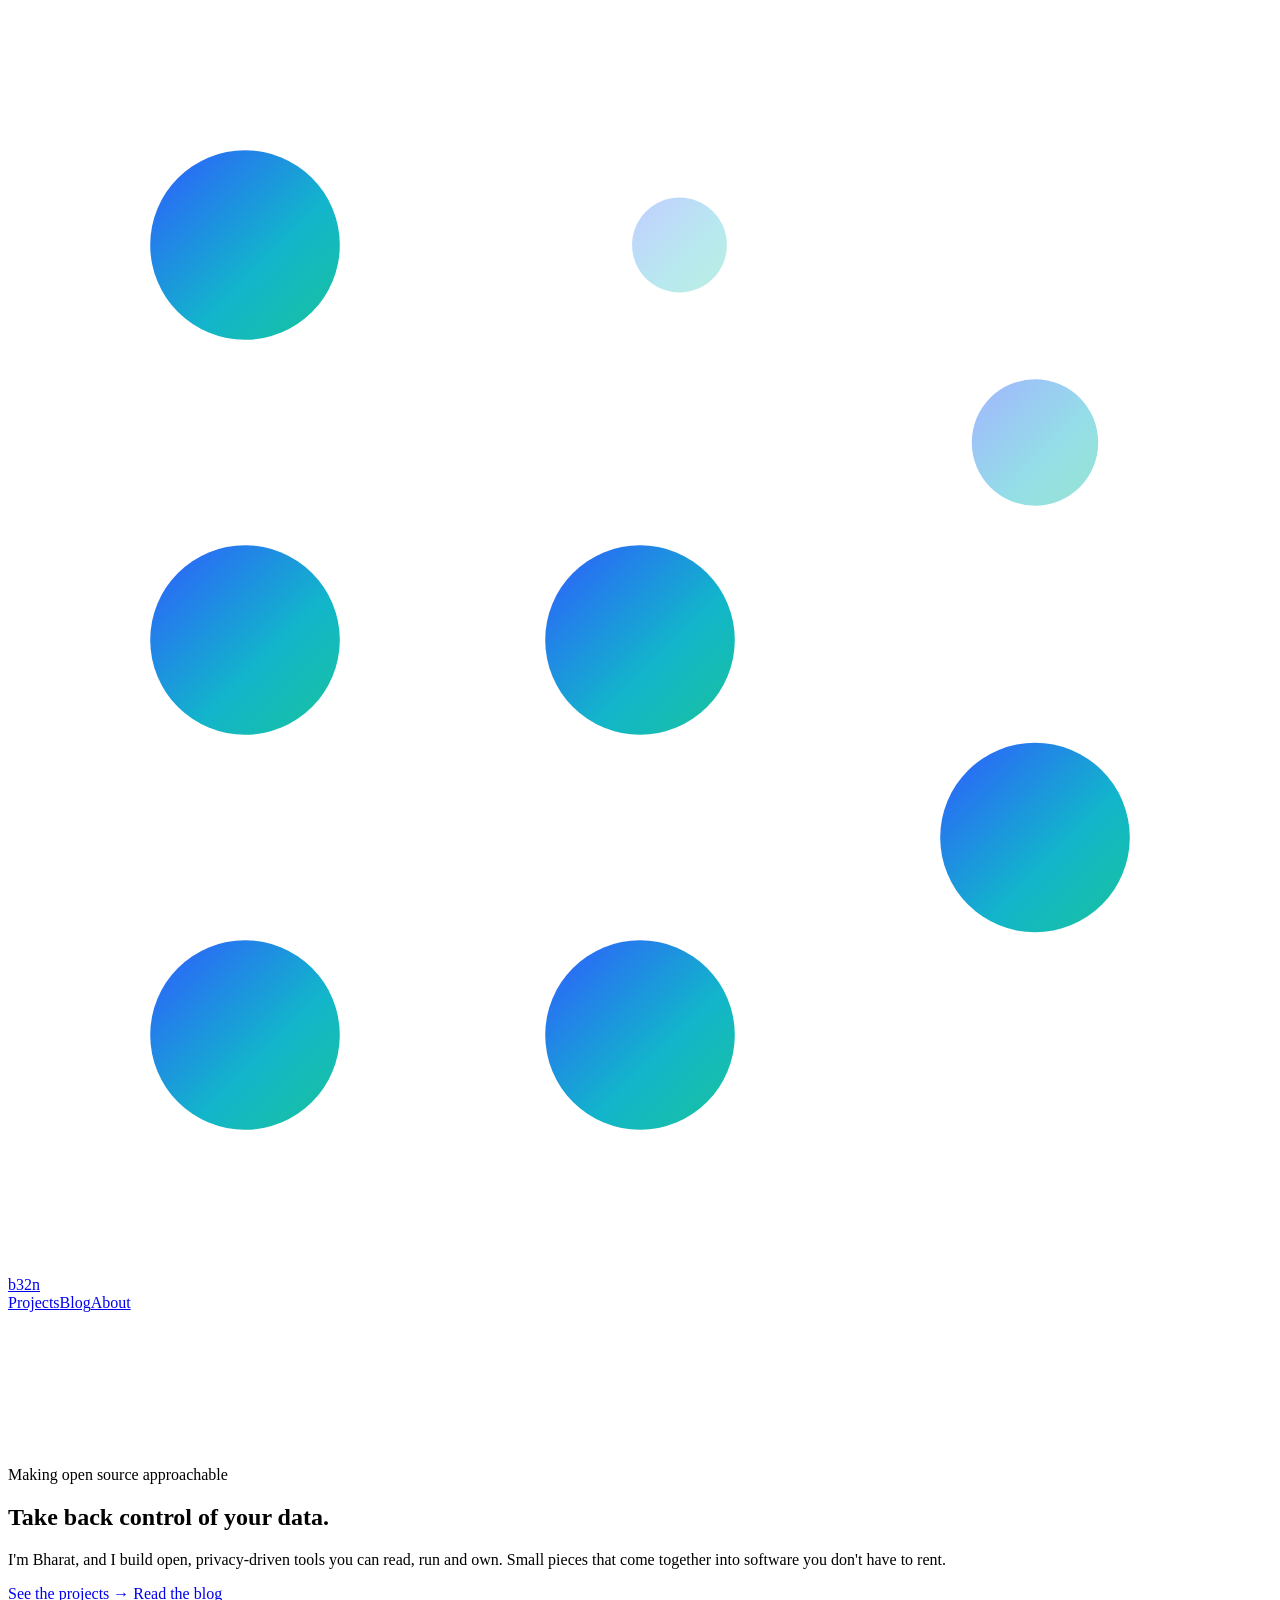
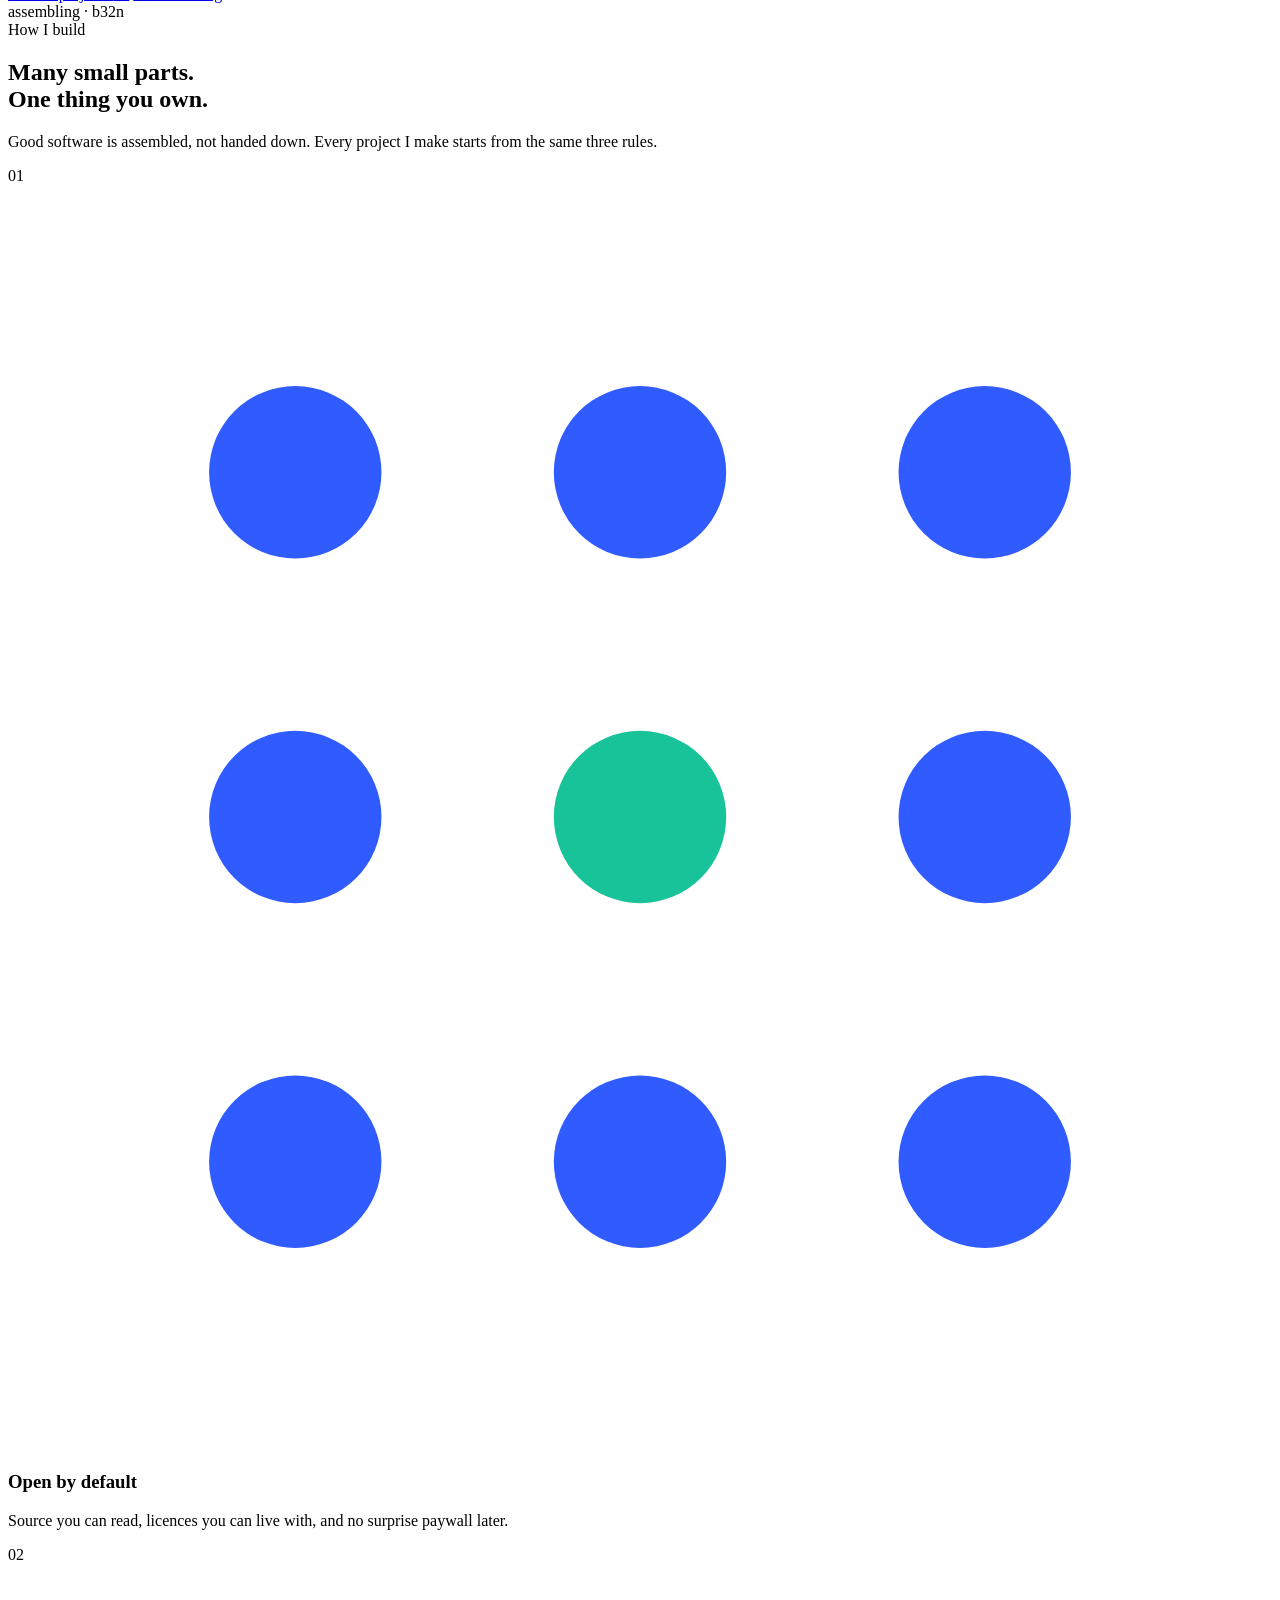
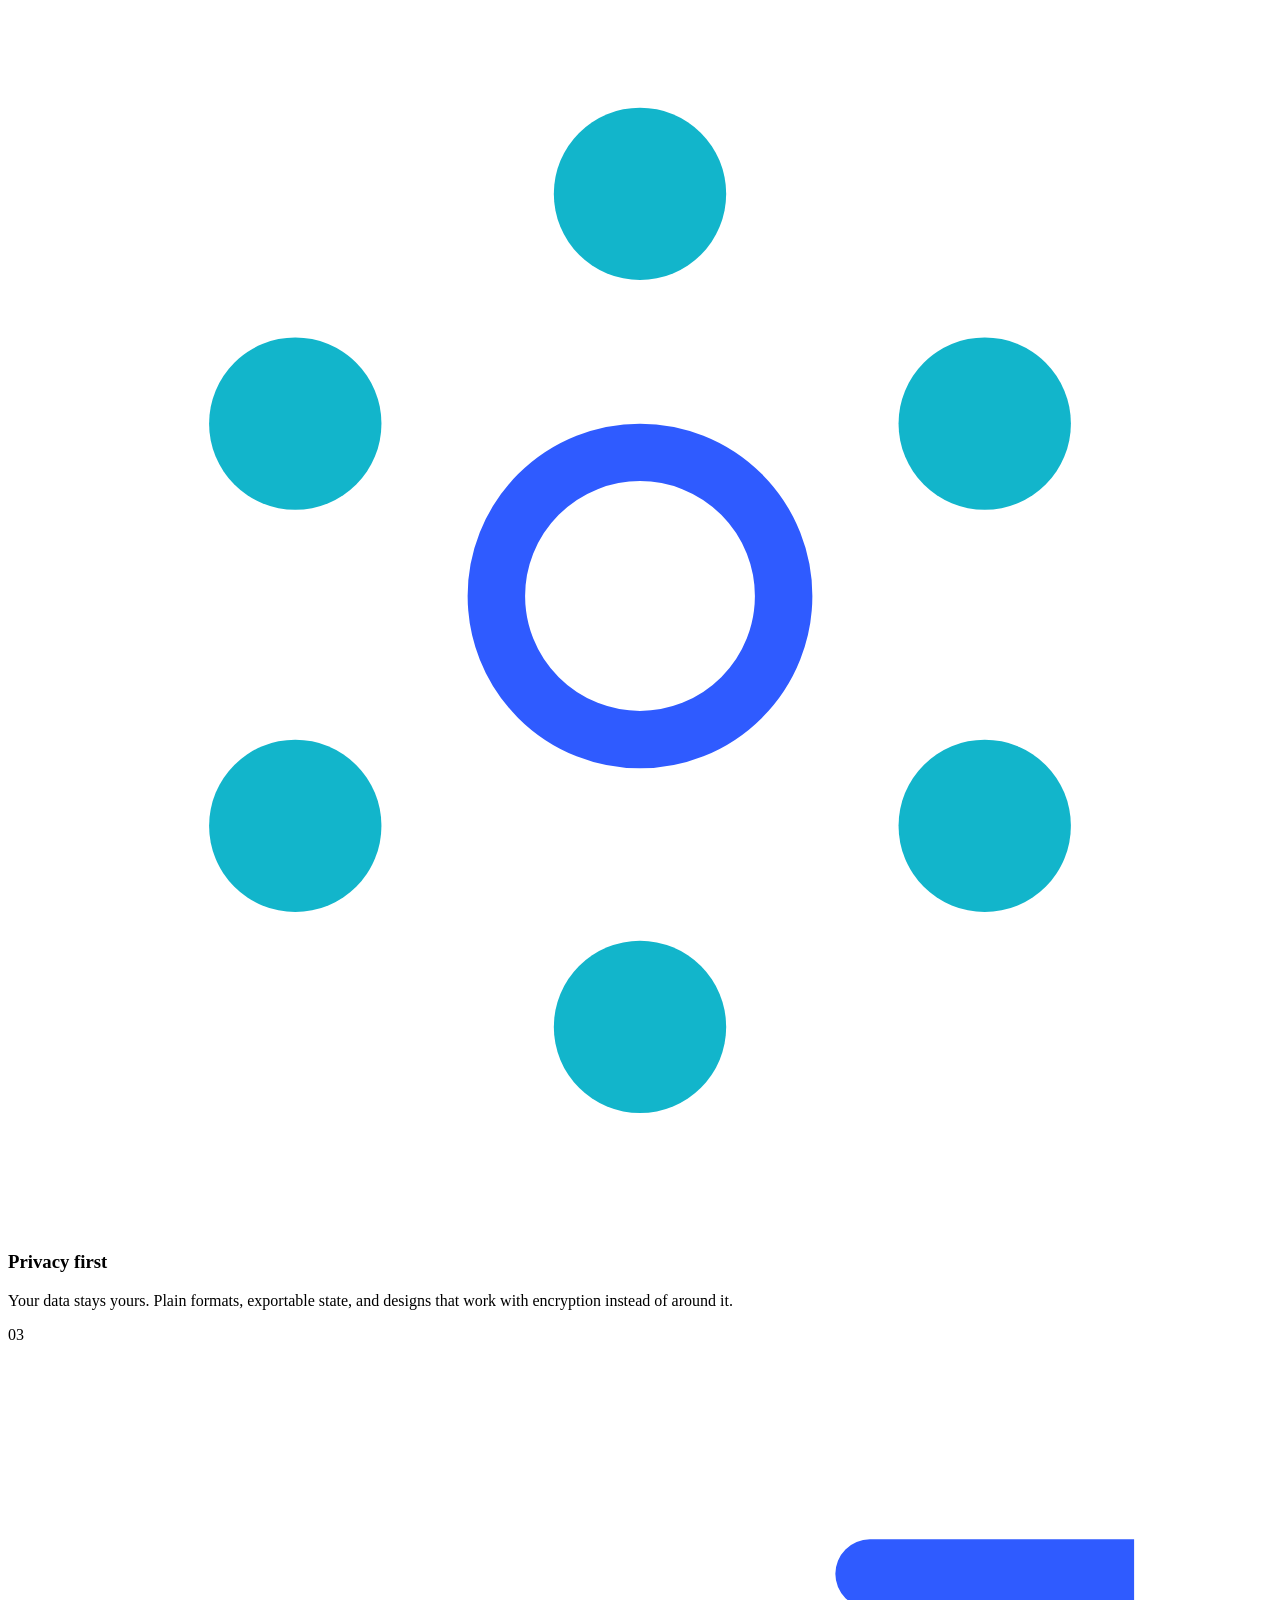
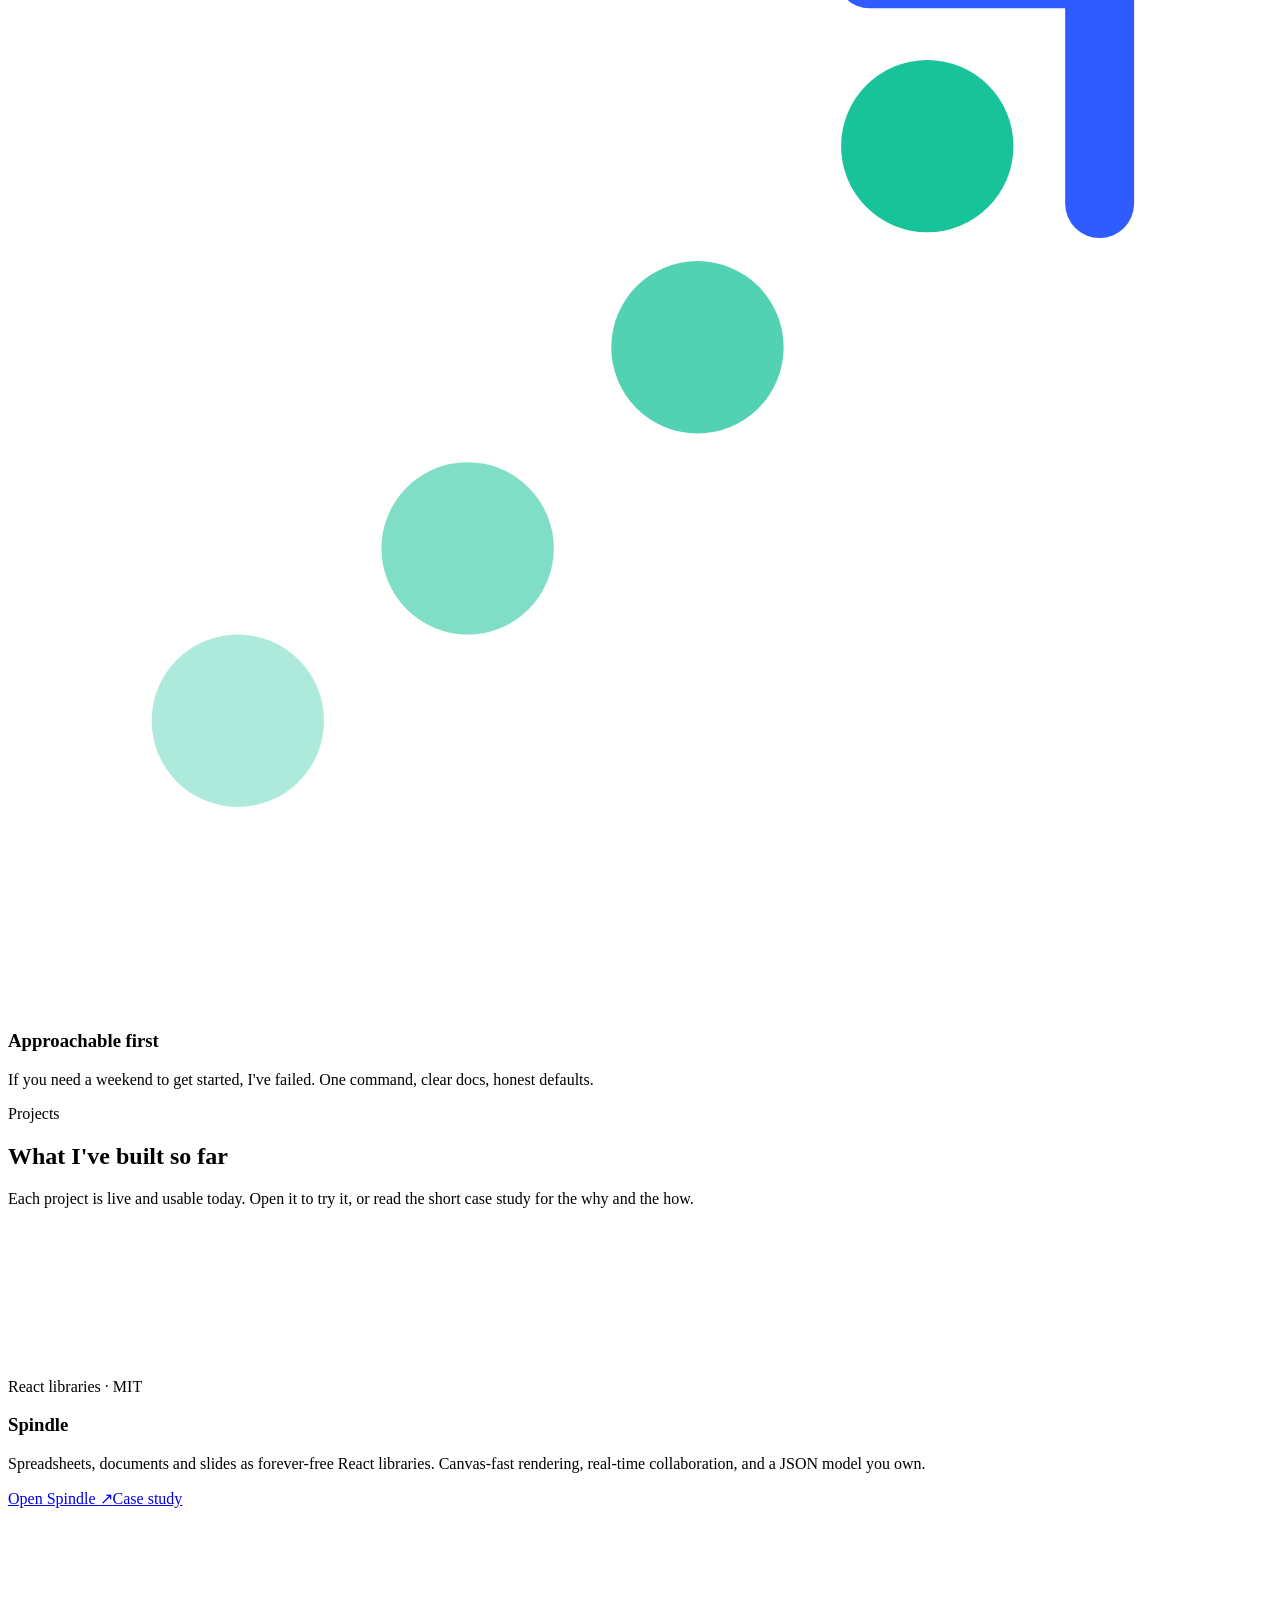
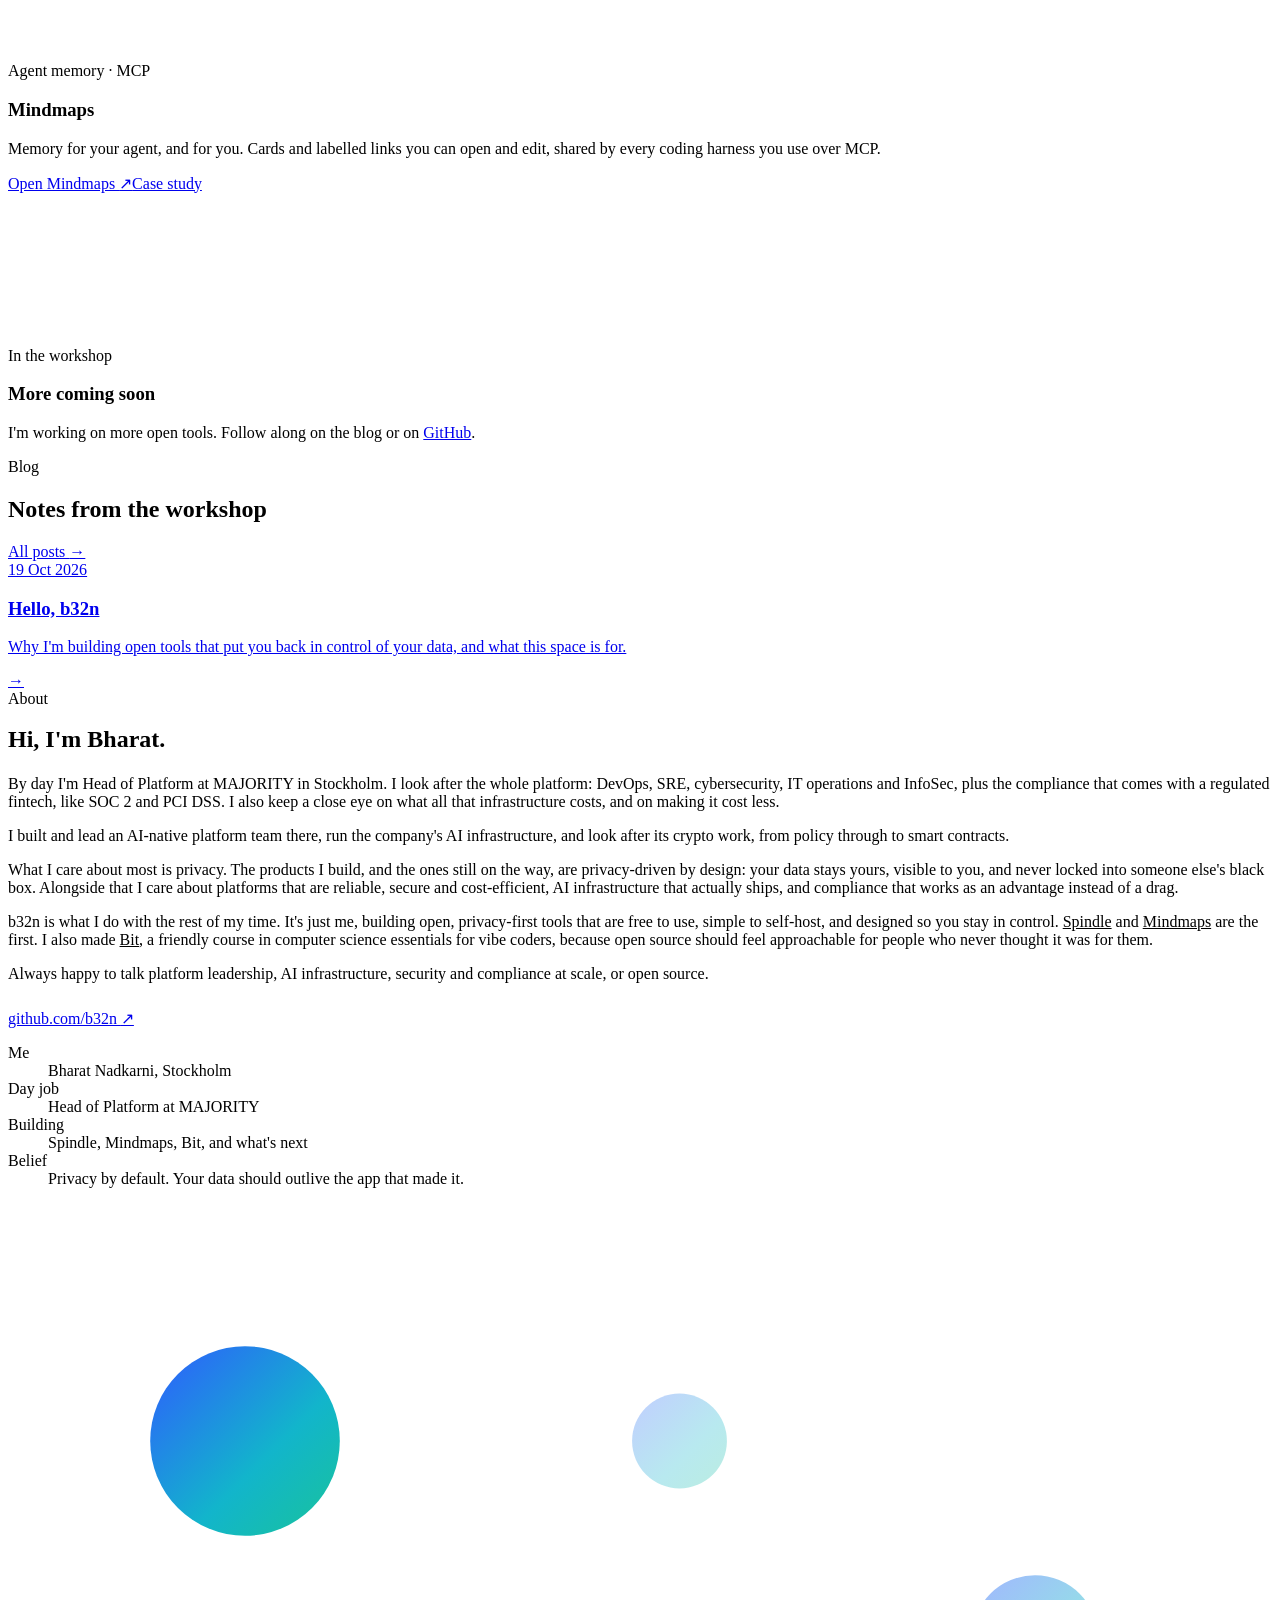
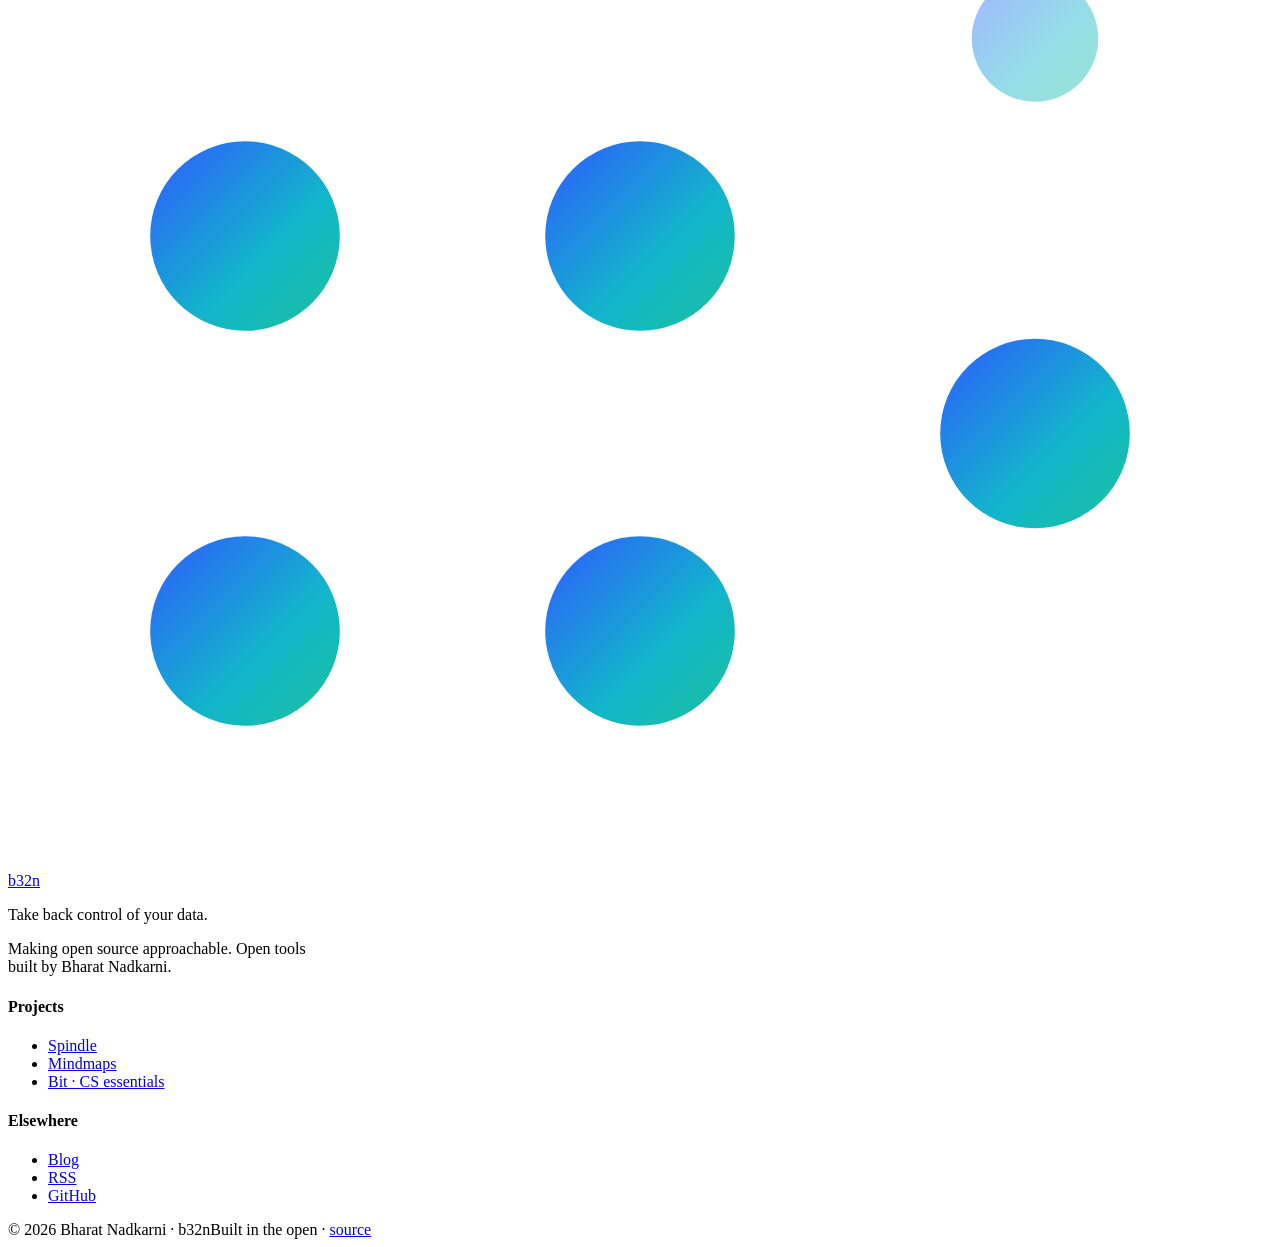
==== commit 16685f91: "About: drop career ladder line, emphasise privacy" ====
--- a/public/index.html
+++ b/public/index.html
@@ -16,7 +16,7 @@
 <link rel="alternate" type="application/rss+xml" title="b32n blog" href="/blog/feed.xml">
 <link rel="preconnect" href="https://fonts.googleapis.com"><link rel="preconnect" href="https://fonts.gstatic.com" crossorigin>
 <link href="https://fonts.googleapis.com/css2?family=Inter:wght@400;500;600&family=JetBrains+Mono:wght@500&family=Space+Grotesk:wght@500;600&display=swap" rel="stylesheet">
-<link rel="stylesheet" href="/assets/site.css">
+<link rel="stylesheet" href="/assets/site.css?v=0a875051">
 </head>
 <body>
 <header class="nav"><div class="wrap">
@@ -31,7 +31,7 @@
   <div class="wrap"><div class="hero-copy">
     <span class="eyebrow">Making open source approachable</span>
     <h1>Take back control of <span class="grad">your data.</span></h1>
-    <p class="lede">I'm Bharat, and I build open tools you can read, run and own. Small pieces that come together into software you don't have to rent.</p>
+    <p class="lede">I'm Bharat, and I build open, privacy-driven tools you can read, run and own. Small pieces that come together into software you don't have to rent.</p>
     <div class="ctas">
       <a class="btn primary" href="#projects">See the projects <span class="arrow">→</span></a>
       <a class="btn" href="/blog/">Read the blog</a>
@@ -49,7 +49,7 @@
       <h3>Open by default</h3><p>Source you can read, licences you can live with, and no surprise paywall later.</p></div>
     <div class="principle reveal"><span class="num">02</span>
       <svg class="glyph" viewBox="0 0 44 44"><g fill="#12b5cb"><circle cx="22" cy="8" r="3"/><circle cx="34" cy="16" r="3"/><circle cx="34" cy="30" r="3"/><circle cx="22" cy="37" r="3"/><circle cx="10" cy="30" r="3"/><circle cx="10" cy="16" r="3"/></g><circle cx="22" cy="22" r="5" fill="none" stroke="#2f5bff" stroke-width="2"/></svg>
-      <h3>Your data stays yours</h3><p>Plain formats, exportable state, and designs that work with encryption instead of around it.</p></div>
+      <h3>Privacy first</h3><p>Your data stays yours. Plain formats, exportable state, and designs that work with encryption instead of around it.</p></div>
     <div class="principle reveal"><span class="num">03</span>
       <svg class="glyph" viewBox="0 0 44 44"><g fill="#19c39a"><circle cx="8" cy="34" r="3" opacity=".35"/><circle cx="16" cy="28" r="3" opacity=".55"/><circle cx="24" cy="21" r="3" opacity=".75"/><circle cx="32" cy="14" r="3"/></g><path d="M30 8h8v8" fill="none" stroke="#2f5bff" stroke-width="2.4" stroke-linecap="round"/></svg>
       <h3>Approachable first</h3><p>If you need a weekend to get started, I've failed. One command, clear docs, honest defaults.</p></div>
@@ -89,16 +89,16 @@
 <section id="about"><div class="wrap about">
   <div class="reveal"><span class="eyebrow">About</span><h2 style="margin:18px 0 22px">Hi, I'm Bharat.</h2>
     <p>By day I'm Head of Platform at MAJORITY in Stockholm. I look after the whole platform: DevOps, SRE, cybersecurity, IT operations and InfoSec, plus the compliance that comes with a regulated fintech, like SOC 2 and PCI DSS. I also keep a close eye on what all that infrastructure costs, and on making it cost less.</p>
-    <p>I built and lead an AI-native platform team there, run the company's AI infrastructure, and look after its crypto work, from policy through to smart contracts. Getting here took 12+ years of hands-on engineering: software developer, then senior developer and team lead, then platform engineer, then Head of Platform.</p>
-    <p>What I care about hasn't changed much along the way: platforms that are reliable, secure and cost-efficient, AI infrastructure that actually ships, and compliance that works as an advantage instead of a drag.</p>
-    <p>b32n is what I do with the rest of my time. It's just me, building open tools that are free to use, simple to self-host, and designed so your data stays under your control. <a href="/projects/spindle/" style="color:var(--blue)">Spindle</a> and <a href="/projects/mindmaps/" style="color:var(--blue)">Mindmaps</a> are the first. I also made <a href="https://bit.b32n.io" style="color:var(--blue)">Bit</a>, a friendly course in computer science essentials for vibe coders, because open source should feel approachable for people who never thought it was for them.</p>
+    <p>I built and lead an AI-native platform team there, run the company's AI infrastructure, and look after its crypto work, from policy through to smart contracts.</p>
+    <p>What I care about most is privacy. The products I build, and the ones still on the way, are privacy-driven by design: your data stays yours, visible to you, and never locked into someone else's black box. Alongside that I care about platforms that are reliable, secure and cost-efficient, AI infrastructure that actually ships, and compliance that works as an advantage instead of a drag.</p>
+    <p>b32n is what I do with the rest of my time. It's just me, building open, privacy-first tools that are free to use, simple to self-host, and designed so you stay in control. <a href="/projects/spindle/" style="color:var(--blue)">Spindle</a> and <a href="/projects/mindmaps/" style="color:var(--blue)">Mindmaps</a> are the first. I also made <a href="https://bit.b32n.io" style="color:var(--blue)">Bit</a>, a friendly course in computer science essentials for vibe coders, because open source should feel approachable for people who never thought it was for them.</p>
     <p>Always happy to talk platform leadership, AI infrastructure, security and compliance at scale, or open source.</p>
     <p style="margin-top:26px"><a class="btn" href="https://github.com/b32n">github.com/b32n <span class="arrow">↗</span></a></p></div>
   <div class="panel reveal"><dl>
     <dt>Me</dt><dd>Bharat Nadkarni, Stockholm</dd>
     <dt>Day job</dt><dd>Head of Platform at MAJORITY</dd>
     <dt>Building</dt><dd>Spindle, Mindmaps, Bit, and what's next</dd>
-    <dt>Belief</dt><dd>Your data should outlive the app that made it.</dd>
+    <dt>Belief</dt><dd>Privacy by default. Your data should outlive the app that made it.</dd>
   </dl></div>
 </div></section>
 
@@ -122,6 +122,6 @@
   </ul></div>
   <div class="fine"><span>© 2026 Bharat Nadkarni · b32n</span><span>Built in the open · <a href="https://github.com/b32n/b32n.io">source</a></span></div>
 </div></footer>
-<script src="/assets/nano.js" defer></script>
+<script src="/assets/nano.js?v=31ac062b" defer></script>
 </body>
 </html>
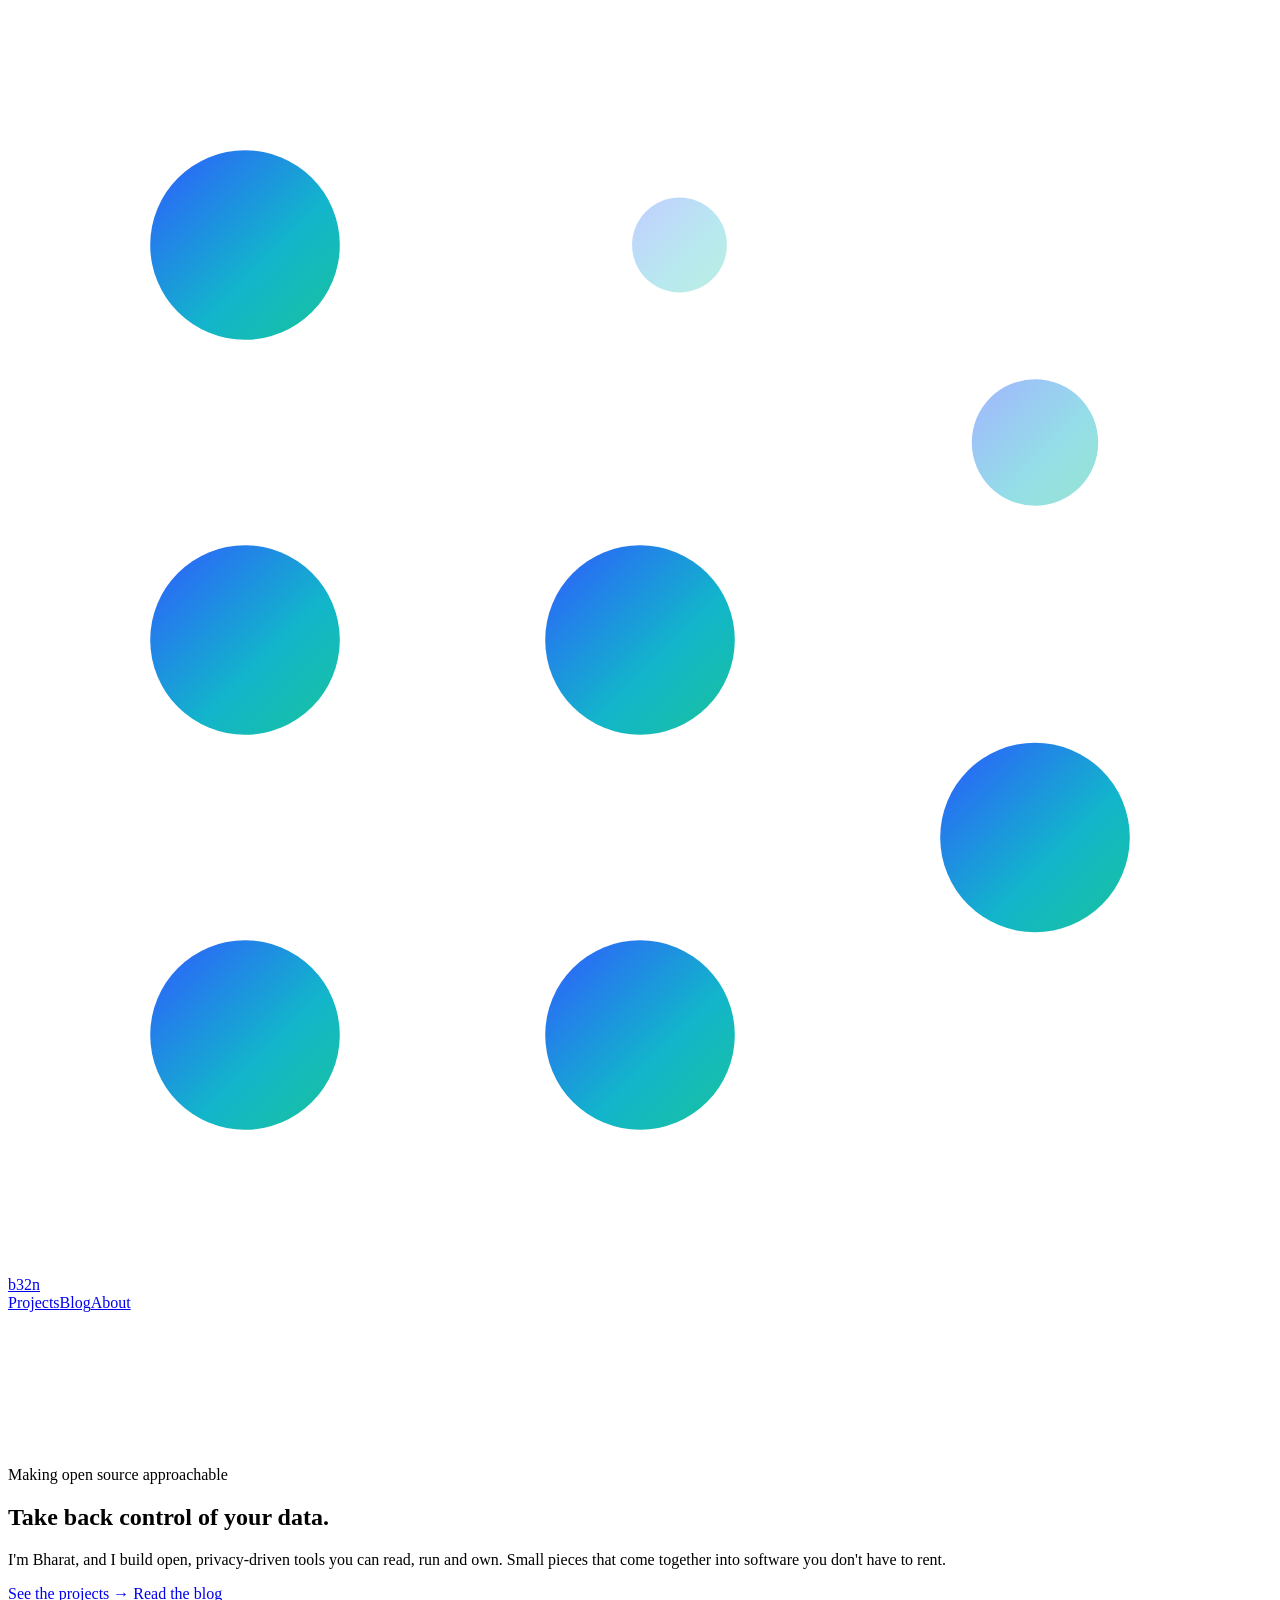
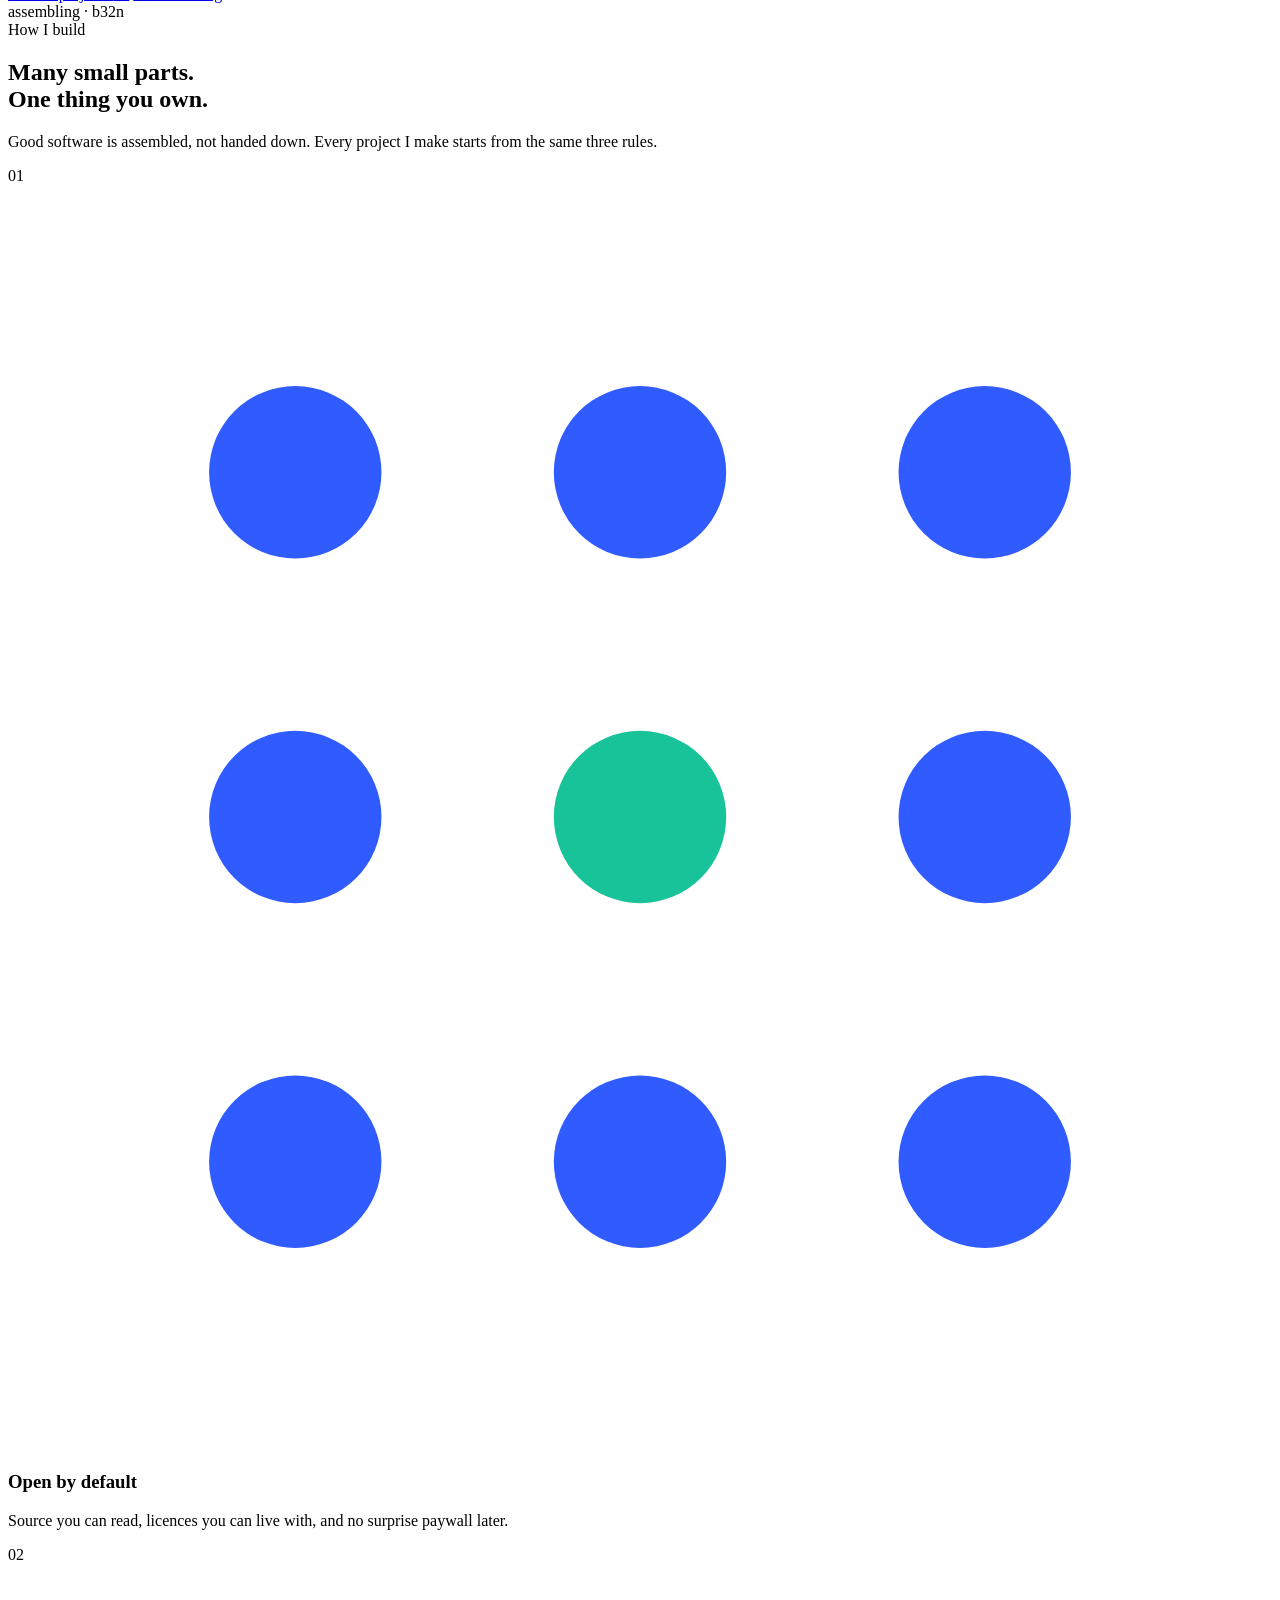
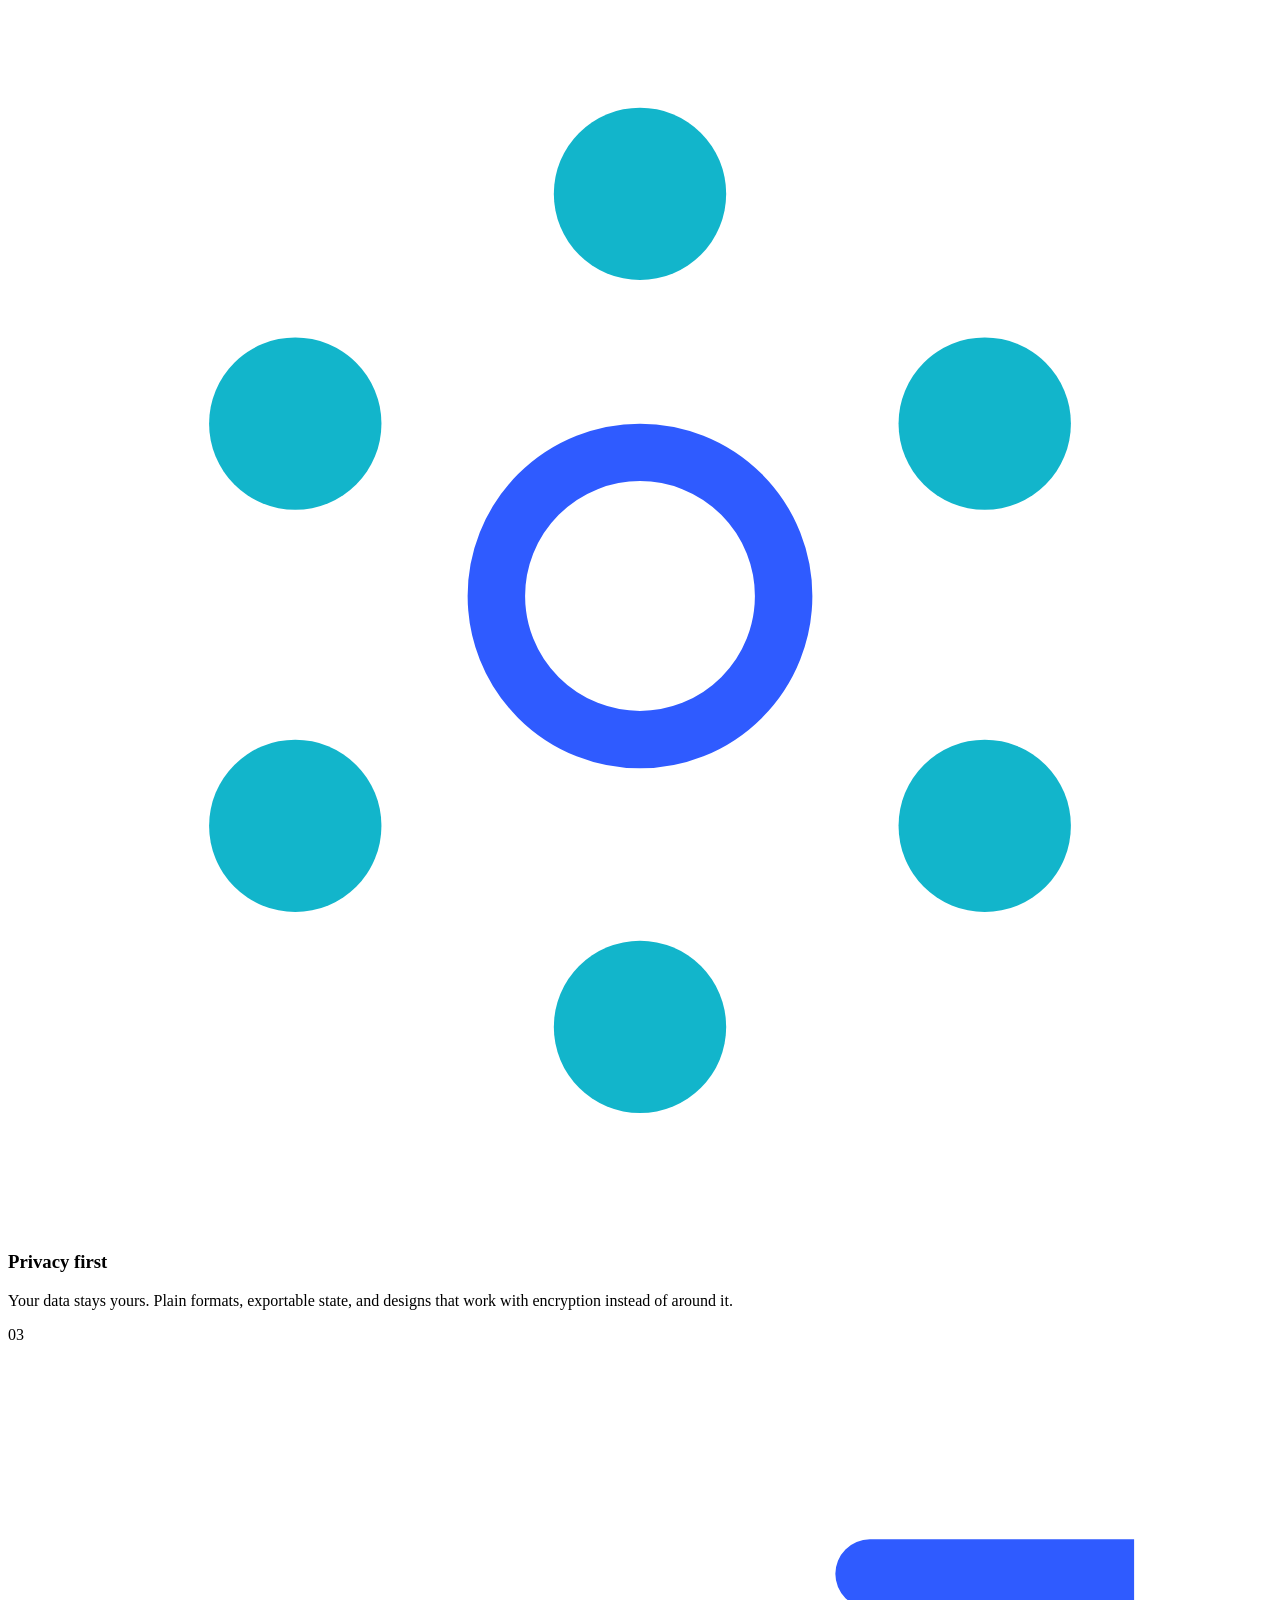
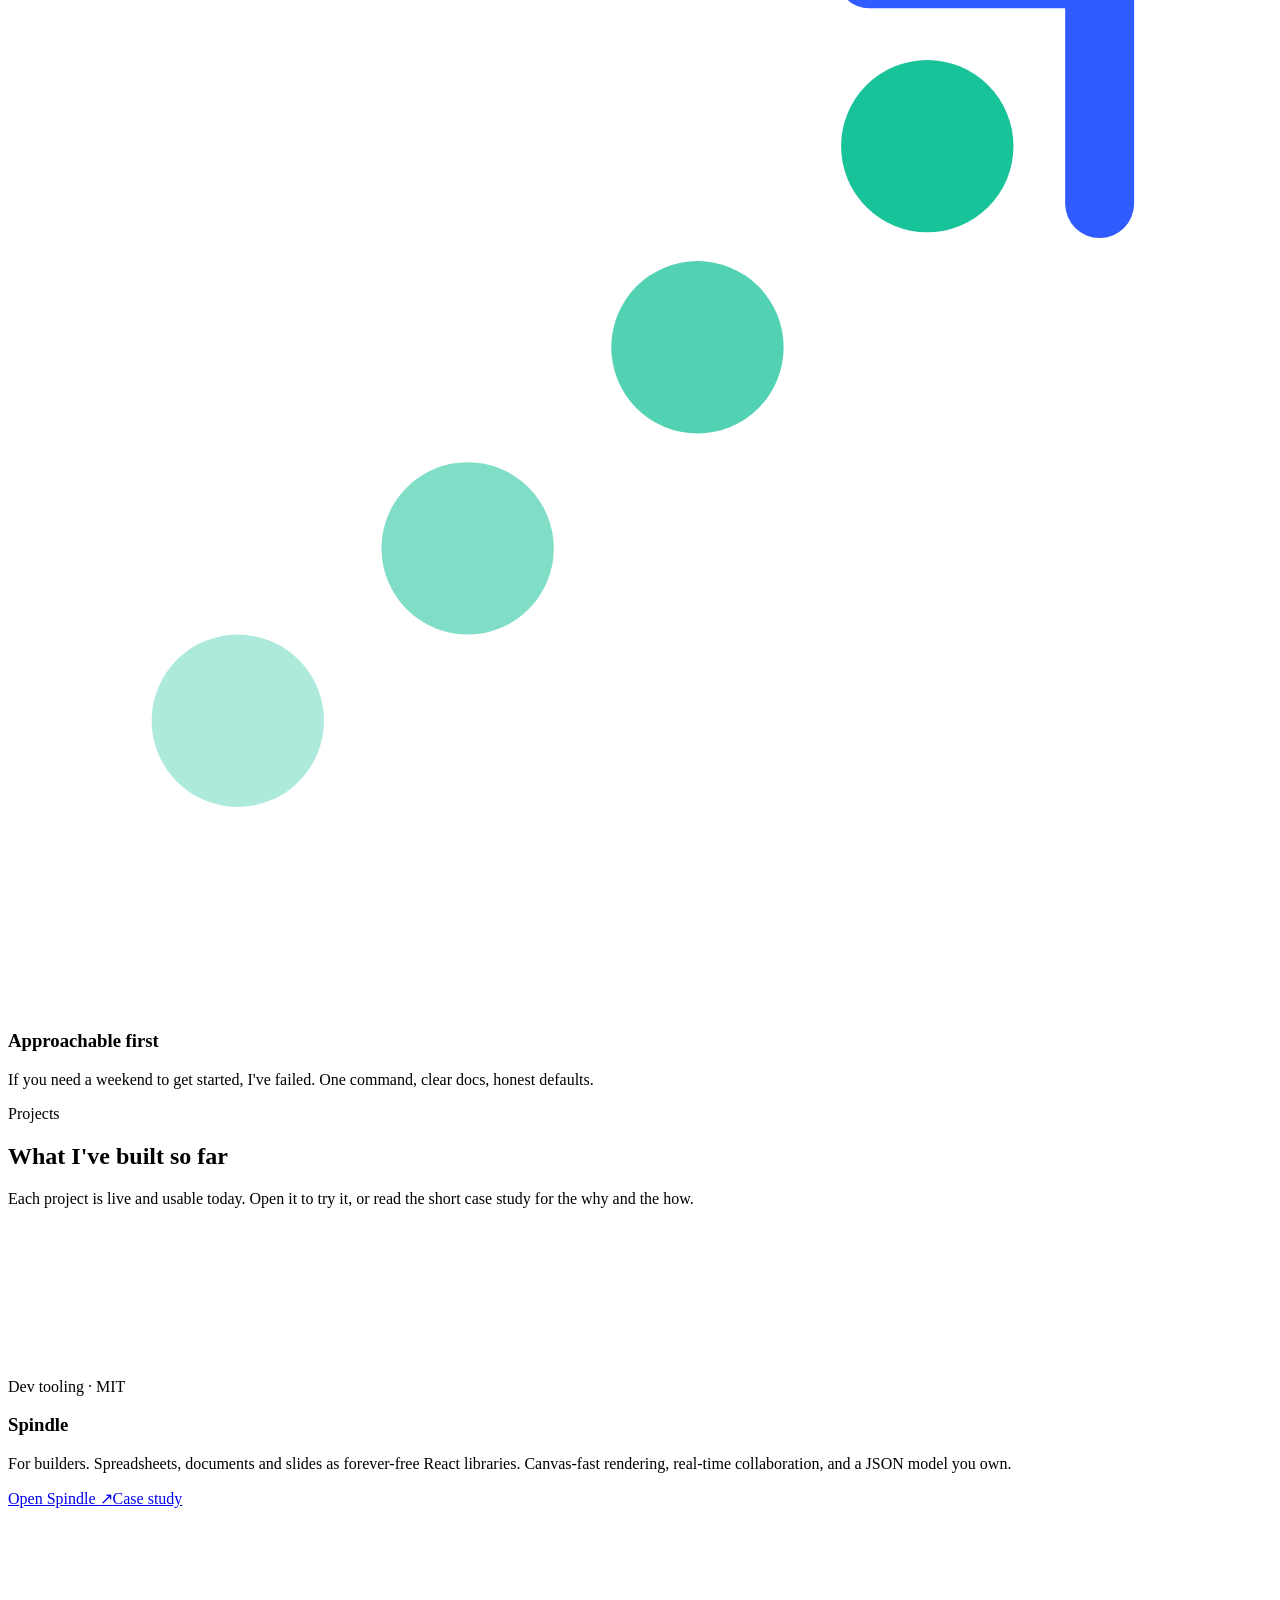
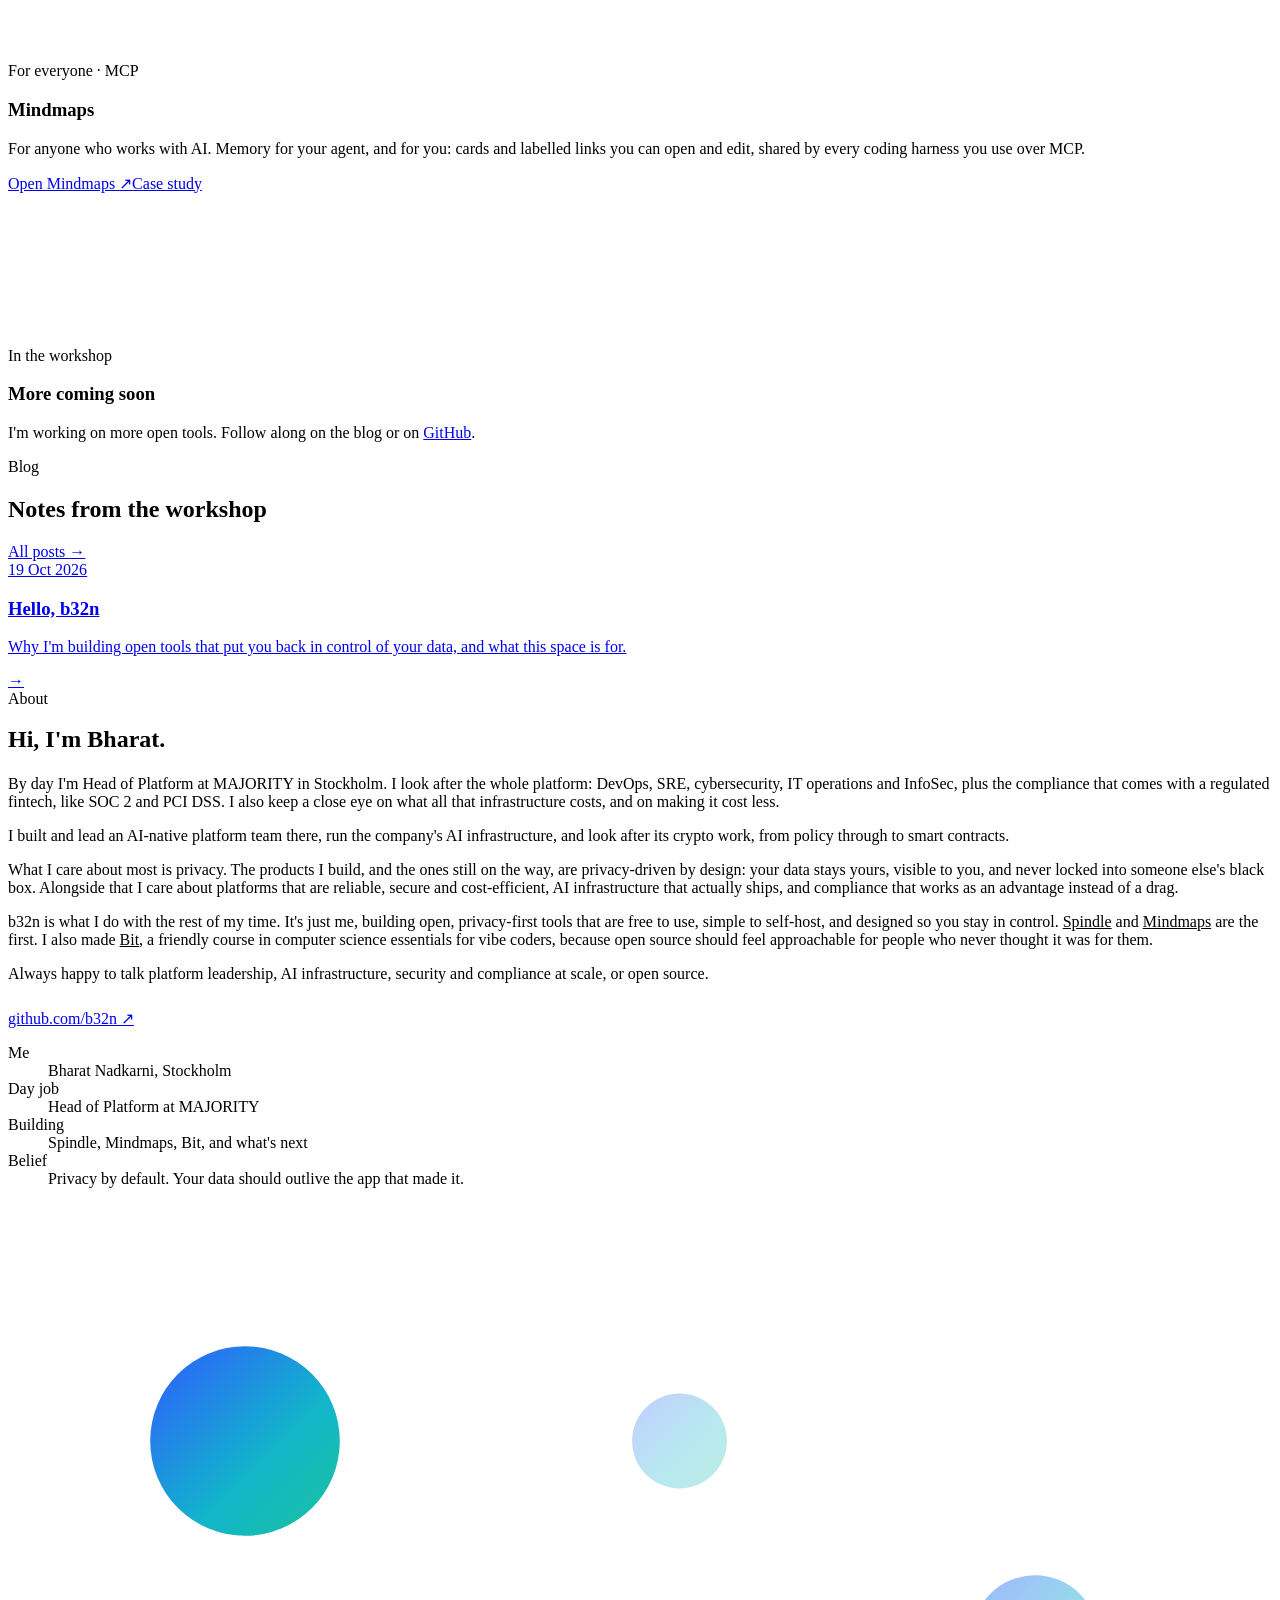
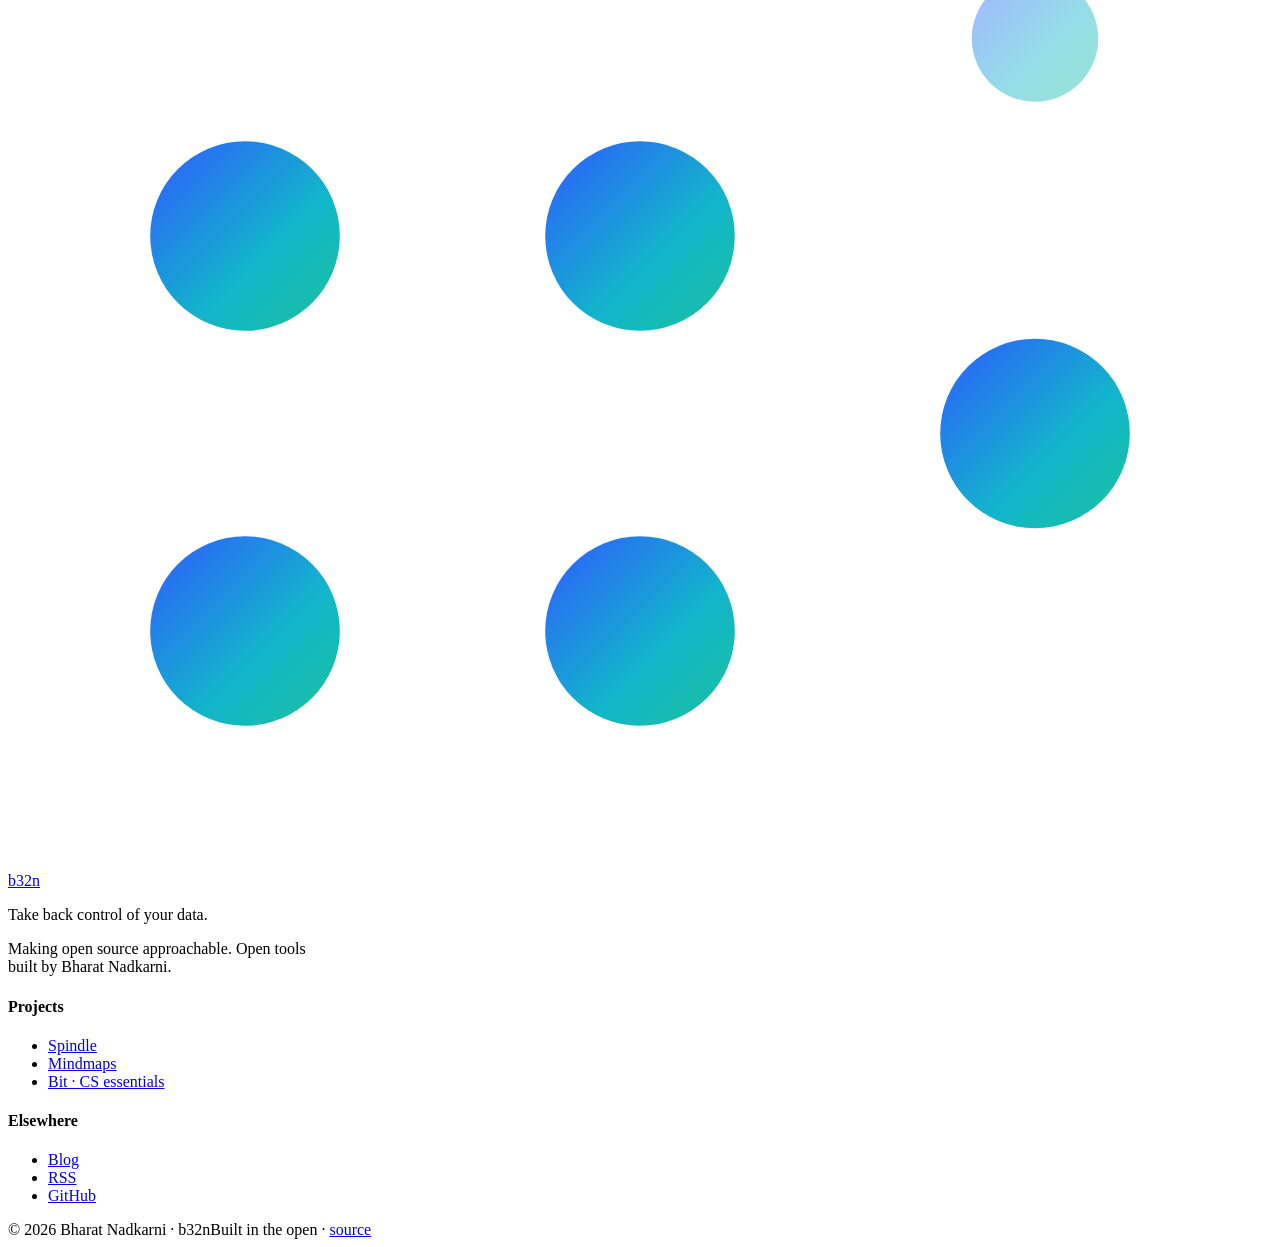
==== commit 9efa9633: "Projects: small audience distinction Spindle vs Mindmaps" ====
--- a/public/index.html
+++ b/public/index.html
@@ -62,14 +62,14 @@
   <div class="projects">
     <article class="card reveal" data-swarm-host>
       <div class="art"><canvas class="swarm" data-shapes="grid" data-count="360" aria-hidden="true"></canvas></div>
-      <div class="body"><span class="tag">React libraries · MIT</span><h3>Spindle</h3>
-        <p>Spreadsheets, documents and slides as forever-free React libraries. Canvas-fast rendering, real-time collaboration, and a JSON model you own.</p>
+      <div class="body"><span class="tag">Dev tooling · MIT</span><h3>Spindle</h3>
+        <p>For builders. Spreadsheets, documents and slides as forever-free React libraries. Canvas-fast rendering, real-time collaboration, and a JSON model you own.</p>
         <div class="links"><a class="btn primary" href="https://spindle.b32n.io" target="_blank" rel="noopener">Open Spindle <span class="arrow">↗</span></a><a class="btn" href="/projects/spindle/">Case study</a></div></div>
     </article>
     <article class="card reveal" data-swarm-host>
       <div class="art"><canvas class="swarm" data-shapes="graph" data-count="360" aria-hidden="true"></canvas></div>
-      <div class="body"><span class="tag">Agent memory · MCP</span><h3>Mindmaps</h3>
-        <p>Memory for your agent, and for you. Cards and labelled links you can open and edit, shared by every coding harness you use over MCP.</p>
+      <div class="body"><span class="tag">For everyone · MCP</span><h3>Mindmaps</h3>
+        <p>For anyone who works with AI. Memory for your agent, and for you: cards and labelled links you can open and edit, shared by every coding harness you use over MCP.</p>
         <div class="links"><a class="btn primary" href="https://mindmaps.b32n.io" target="_blank" rel="noopener">Open Mindmaps <span class="arrow">↗</span></a><a class="btn" href="/projects/mindmaps/">Case study</a></div></div>
     </article>
     <article class="card soon reveal" data-swarm-host>
